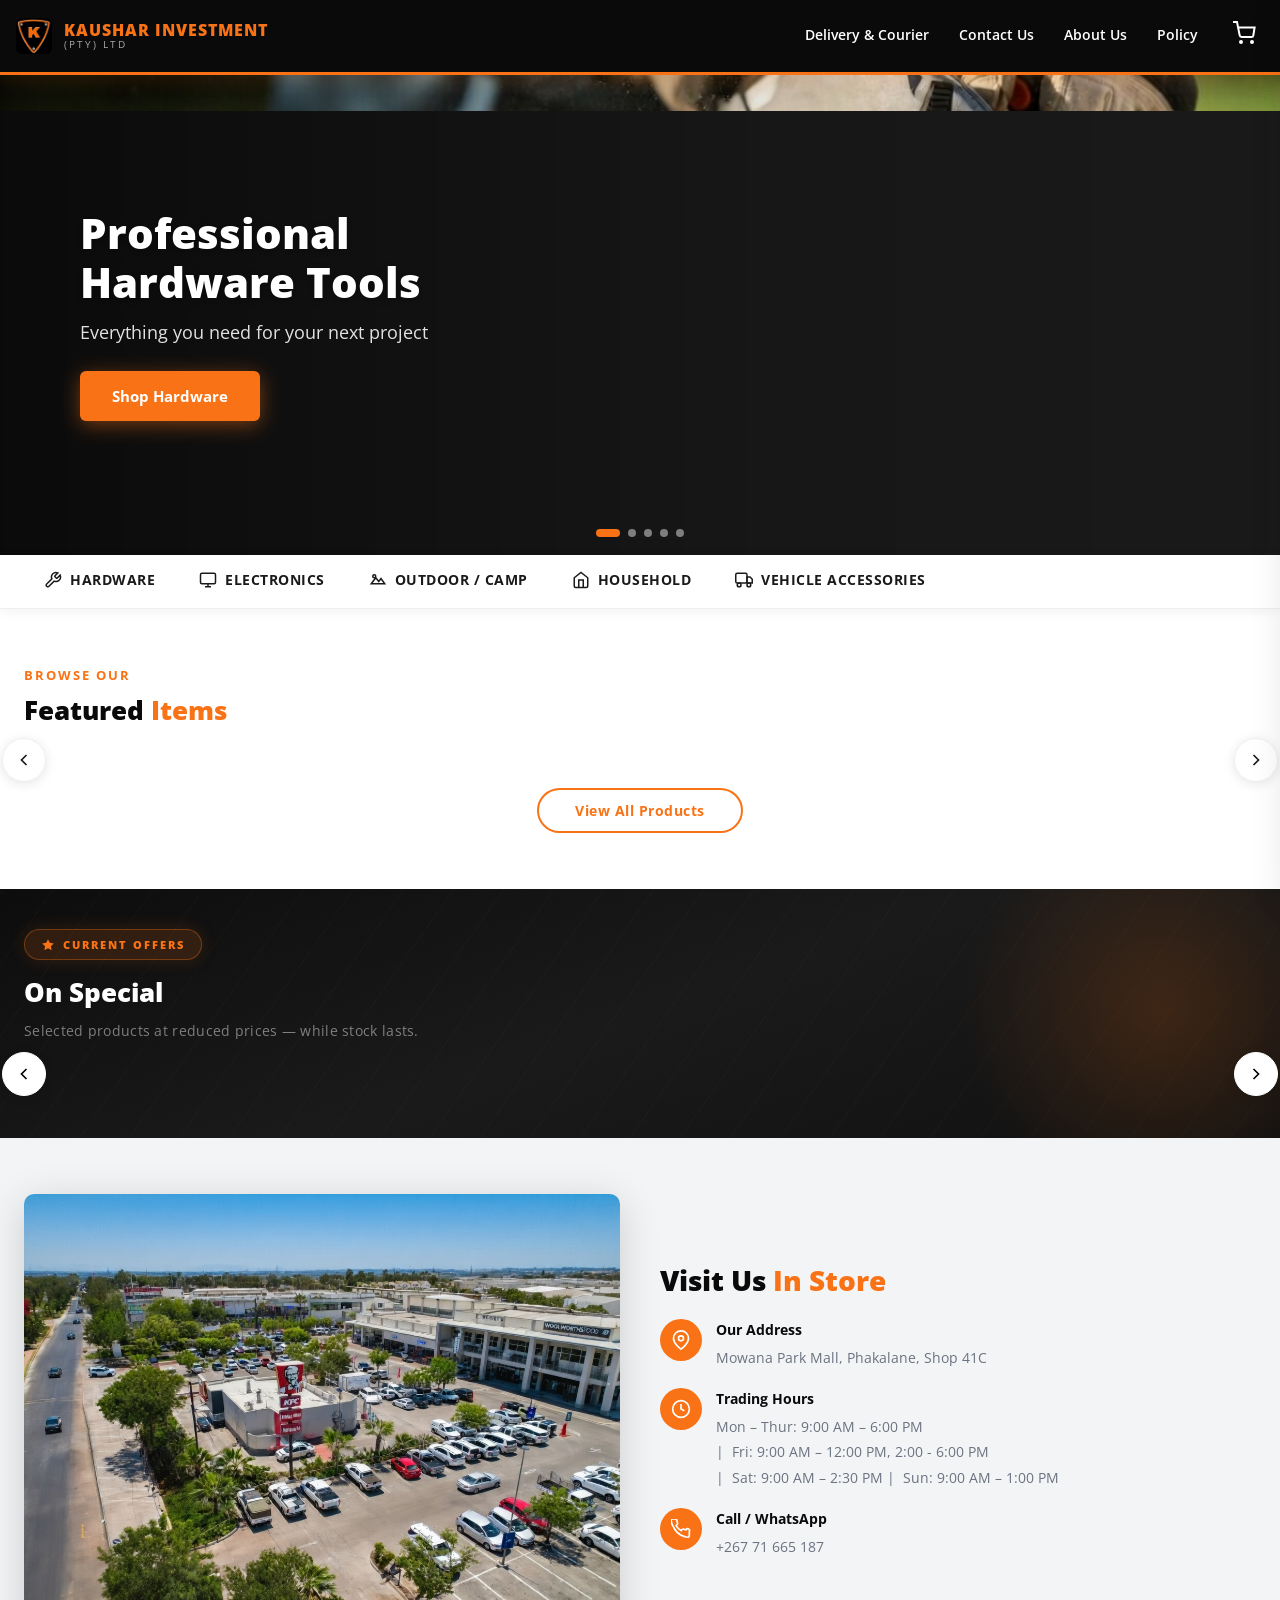
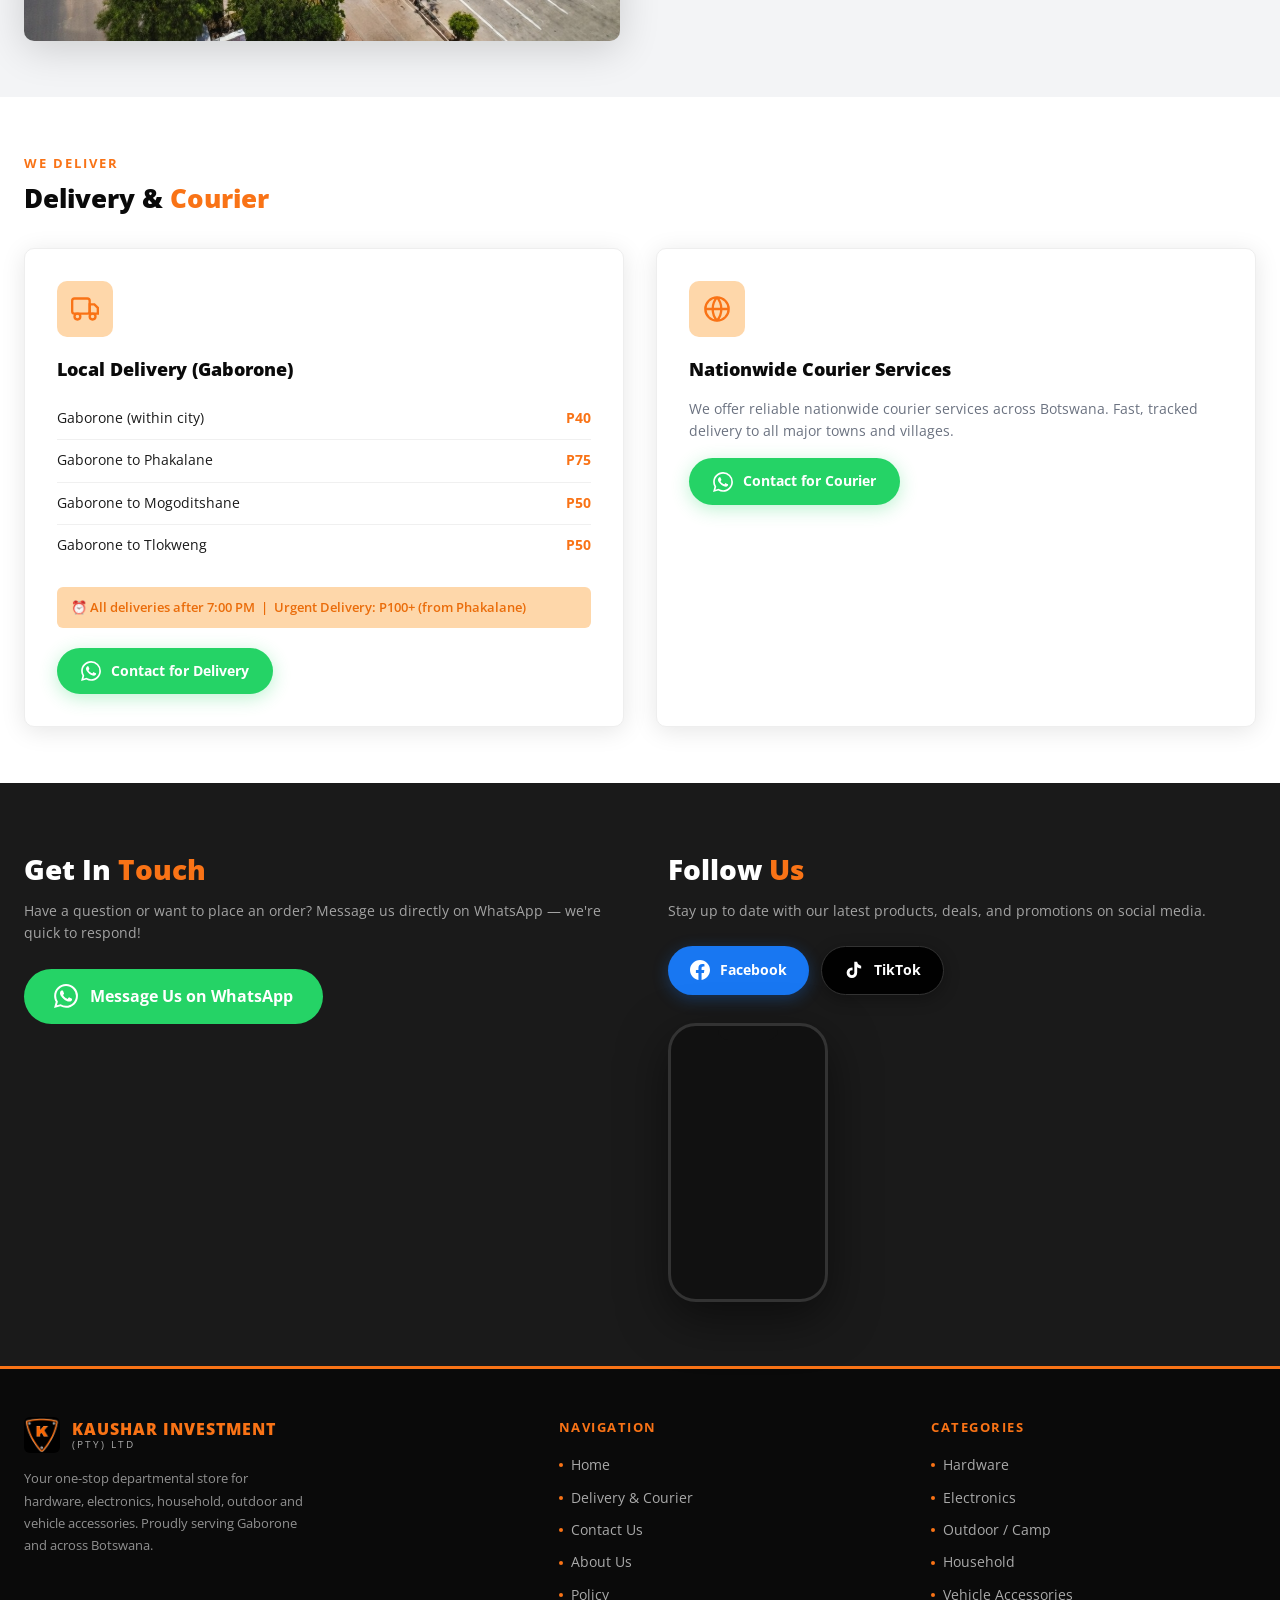
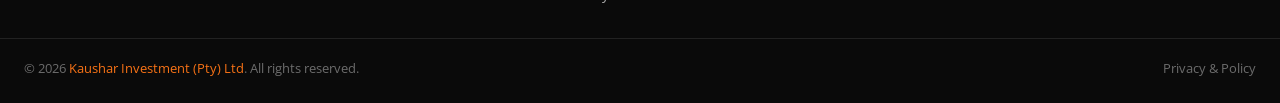
==== index.html @ e8cb30d3 "Update index.html" ====
<!DOCTYPE html>
<html lang="en">
<head>
  <meta charset="UTF-8">
  <meta name="viewport" content="width=1024">
  <title>Kaushar Investment — Hardware, Electronics & More | Gaborone</title>
  <meta name="description" content="Kaushar Investment — your one-stop departmental store in Gaborone for hardware, electronics, electricals, household items, outdoor and vehicle accessories.">
  <link rel="stylesheet" href="css/style.css">
  <!-- REPLACE href below with your actual favicon -->
  <!-- <link rel="icon" href="images/favicon.png"> -->
</head>
<body data-page="home">

<!-- ══════════════════════════════════════
     MOBILE NAV OVERLAY
══════════════════════════════════════ -->
<nav class="mobile-nav" id="mobileNav">
  <button class="mobile-nav-close" onclick="document.getElementById('mobileNav').classList.remove('open')">&#x2715;</button>
  <a href="index.html" class="active">Home</a>
  <a href="delivery.html">Delivery &amp; Courier</a>
  <a href="contact.html">Contact Us</a>
  <a href="about.html">About Us</a>
  <a href="policy.html">Policy</a>
</nav>

<!-- ══════════════════════════════════════
     HEADER
══════════════════════════════════════ -->
<header class="site-header">
  <div class="header-inner">
    <!-- LOGO — replace the img src with your own logo file path, e.g. images/logo.png -->
    <a href="index.html" class="logo-wrap">
      <img src="images/head_logo.jpeg" alt="Kaushar Investment" style="height:36px">
      <!-- ↑ TEMPORARY logo. Replace src with: images/logo.png (after adding your logo to the images folder) -->
      <div class="logo-text">
        <span>Kaushar Investment</span>
        <span>(Pty) Ltd</span>
      </div>
    </a>

    <nav class="header-nav">
      <a href="delivery.html">Delivery &amp; Courier</a>
      <a href="contact.html">Contact Us</a>
      <a href="about.html">About Us</a>
      <a href="policy.html">Policy</a>
    </nav>

    <button class="cart-btn" aria-label="Shopping cart" title="View cart">
      <svg viewBox="0 0 24 24" fill="none" stroke="currentColor" stroke-width="2" width="24" height="24">
        <circle cx="9" cy="21" r="1"/><circle cx="20" cy="21" r="1"/>
        <path d="M1 1h4l2.68 13.39a2 2 0 001.98 1.61h9.72a2 2 0 001.98-1.73l1.22-7.67H6"/>
      </svg>
      <span class="cart-badge" id="cartBadge">0</span>
    </button>

    <button class="hamburger" aria-label="Open menu">
      <span></span><span></span><span></span>
    </button>
  </div>
</header>

<!-- ══════════════════════════════════════
     HERO SLIDESHOW
══════════════════════════════════════ -->
<section class="hero-slider" aria-label="Promotional banners">
  <div class="hero-track">
    <!-- Slide 1 -->
    <div class="hero-slide">
      <!-- TEMP image — replace with images/banner1.jpg -->
      <img src="images/first_slide.jpeg" alt="Kaushar Investment" style="height:36px">
      <div class="hero-slide-overlay">
        <div class="hero-slide-text">
          <h2>Professional<br>Hardware Tools</h2>
          <p>Everything you need for your next project</p>
          <a href="hardware.html" class="btn-hero">Shop Hardware</a>
        </div>
      </div>
    </div>
    <!-- Slide 2 -->
    <div class="hero-slide">
      <!-- TEMP image — replace with images/banner2.jpg -->
      <img src="https://images.unsplash.com/photo-1623667827778-21161e290946?w=1400&q=80" alt="Electronics">
      <div class="hero-slide-overlay">
        <div class="hero-slide-text">
          <h2>Latest Electronics<br>At Great Prices</h2>
          <p>TVs, cameras, speakers and more</p>
          <a href="electronics.html" class="btn-hero">Shop Electronics</a>
        </div>
      </div>
    </div>
    <!-- Slide 3 -->
    <div class="hero-slide">
      <!-- TEMP image — replace with images/banner3.jpg -->
      <img src="https://images.unsplash.com/photo-1504280390367-361c6d9f38f4?w=1400&q=80" alt="Outdoor & Camping">
      <div class="hero-slide-overlay">
        <div class="hero-slide-text">
          <h2>Outdoor &amp;<br>Camping Gear</h2>
          <p>Adventure-ready equipment for every journey</p>
          <a href="outdoor.html" class="btn-hero">Shop Outdoor</a>
        </div>
      </div>
    </div>
    <!-- Slide 4 -->
    <div class="hero-slide">
      <!-- TEMP image — replace with images/banner4.jpg -->
      <img src="https://images.unsplash.com/photo-1637782855823-5423b6afb07b?w=1400&q=80" alt="Household">
      <div class="hero-slide-overlay">
        <div class="hero-slide-text">
          <h2>Household Essentials<br>for Every Home</h2>
          <p>Quality products for your daily living</p>
          <a href="household.html" class="btn-hero">Shop Household</a>
        </div>
      </div>
    </div>
    <!-- Slide 5 -->
    <div class="hero-slide">
      <!-- TEMP image — replace with images/banner5.jpg -->
      <img src="https://images.unsplash.com/photo-1492144534655-ae79c964c9d7?w=1400&q=80" alt="Vehicle Accessories">
      <div class="hero-slide-overlay">
        <div class="hero-slide-text">
          <h2>Vehicle<br>Accessories</h2>
          <p>Keep your ride equipped and ready</p>
          <a href="vehicle.html" class="btn-hero">Shop Vehicle</a>
        </div>
      </div>
    </div>
  </div>
  <!-- Dots -->
  <div class="hero-dots">
    <div class="hero-dot active"></div>
    <div class="hero-dot"></div>
    <div class="hero-dot"></div>
    <div class="hero-dot"></div>
    <div class="hero-dot"></div>
  </div>
</section>

<!-- ══════════════════════════════════════
     CATEGORY BAR
══════════════════════════════════════ -->
<nav class="category-bar" id="categoryBar" aria-label="Product categories">
  <div class="category-inner">
    <a href="hardware.html" class="cat-btn">
      <svg viewBox="0 0 24 24" fill="none" stroke="currentColor" stroke-width="2"><path d="M14.7 6.3a1 1 0 000 1.4l1.6 1.6a1 1 0 001.4 0l3.77-3.77a6 6 0 01-7.94 7.94l-6.91 6.91a2.12 2.12 0 01-3-3l6.91-6.91a6 6 0 017.94-7.94l-3.76 3.76z"/></svg>
      Hardware
    </a>
    <a href="electronics.html" class="cat-btn">
      <svg viewBox="0 0 24 24" fill="none" stroke="currentColor" stroke-width="2"><rect x="2" y="3" width="20" height="14" rx="2"/><path d="M8 21h8M12 17v4"/></svg>
      Electronics
    </a>
    <a href="outdoor.html" class="cat-btn">
      <svg viewBox="0 0 24 24" fill="none" stroke="currentColor" stroke-width="2"><path d="M3 17l6-8 4 5 3-4 5 7H3z"/><circle cx="7" cy="7" r="2"/></svg>
      Outdoor / Camp
    </a>
    <a href="household.html" class="cat-btn">
      <svg viewBox="0 0 24 24" fill="none" stroke="currentColor" stroke-width="2"><path d="M3 9l9-7 9 7v11a2 2 0 01-2 2H5a2 2 0 01-2-2z"/><polyline points="9 22 9 12 15 12 15 22"/></svg>
      Household
    </a>
    <a href="vehicle.html" class="cat-btn">
      <svg viewBox="0 0 24 24" fill="none" stroke="currentColor" stroke-width="2"><rect x="1" y="3" width="15" height="13" rx="2"/><path d="M16 8h4l3 3v5h-7V8z"/><circle cx="5.5" cy="18.5" r="2.5"/><circle cx="18.5" cy="18.5" r="2.5"/></svg>
      Vehicle Accessories
    </a>
  </div>
</nav>

<!-- ══════════════════════════════════════
     FEATURED PRODUCTS SLIDESHOW
══════════════════════════════════════ -->
<section class="section">
  <div class="section-inner">
    <div class="section-title">Browse Our</div>
    <div class="section-heading">Featured <span>Items</span></div>

    <div class="product-slider-wrap" id="featuredSlider">
      <button class="slider-arrow left" aria-label="Previous">
        <svg viewBox="0 0 24 24" fill="none" stroke="currentColor" stroke-width="2"><polyline points="15 18 9 12 15 6"/></svg>
      </button>
      <div class="product-slider-viewport">
        <div class="product-slider-track"></div>
      </div>
      <button class="slider-arrow right" aria-label="Next">
        <svg viewBox="0 0 24 24" fill="none" stroke="currentColor" stroke-width="2"><polyline points="9 18 15 12 9 6"/></svg>
      </button>
    </div>

    <button class="btn-view-all" onclick="viewAllProducts()">View All Products</button>
  </div>
</section>

<!-- ---------------------------------
     SPECIALS BANNER (toggled from manage)
     Sits directly above the specials section, flush against it
--------------------------------- -->
<div id="specialBannerWrap" style="display:none;overflow:hidden;max-height:140px;margin-bottom:0;line-height:0;">
  <img src="" alt="Special Banner" style="width:100%;height:140px;object-fit:cover;display:block;">
</div>

<!-- ---------------------------------
     ON SPECIAL SECTION
--------------------------------- -->
<section class="special-section">
  <div class="section-inner">
    <div class="special-tag">
      <svg viewBox="0 0 24 24" fill="currentColor"><path d="M12 2l3.09 6.26L22 9.27l-5 4.87 1.18 6.88L12 17.77l-6.18 3.25L7 14.14 2 9.27l6.91-1.01L12 2z"/></svg>
      Current Offers
    </div>
    <div class="section-heading"><span id="specialSectionTitle">On Special</span></div>
    <p class="special-subtitle" id="specialSectionSub">Selected products at reduced prices — while stock lasts.</p>

    <div class="product-slider-wrap" id="specialSlider">
      <button class="slider-arrow left" aria-label="Previous" style="color:#000;background:#fff;border-color:#fff;">
        <svg viewBox="0 0 24 24" fill="none" stroke="currentColor" stroke-width="2"><polyline points="15 18 9 12 15 6"/></svg>
      </button>
      <div class="product-slider-viewport">
        <div class="product-slider-track"></div>
      </div>
      <button class="slider-arrow right" aria-label="Next" style="color:#000;background:#fff;border-color:#fff;">
        <svg viewBox="0 0 24 24" fill="none" stroke="currentColor" stroke-width="2"><polyline points="9 18 15 12 9 6"/></svg>
      </button>
    </div>
  </div>
</section>

<!-- ══════════════════════════════════════
     LOCATION SECTION
══════════════════════════════════════ -->
<section class="location-section">
  <div class="section-inner">
    <div class="location-grid">
      <div class="location-img">
        <!-- TEMP image — replace with images/mall.jpg (photo of the mall) -->
        <img src="images/mowana_img.jpeg" alt="Our Store Location">
      </div>
      <div class="location-info">
        <h2>Visit Us <span>In Store</span></h2>
        <div class="location-detail">
          <div class="location-detail-icon">
            <svg viewBox="0 0 24 24" fill="none" stroke="currentColor" stroke-width="2"><path d="M21 10c0 7-9 13-9 13s-9-6-9-13a9 9 0 0118 0z"/><circle cx="12" cy="10" r="3"/></svg>
          </div>
          <div class="location-detail-text">
            <strong>Our Address</strong>
            <!-- TODO: Replace with your actual mall name, shop number, and address -->
            <span>Mowana Park Mall, Phakalane, Shop 41C</span>
          </div>
        </div>
        <div class="location-detail">
          <div class="location-detail-icon">
            <svg viewBox="0 0 24 24" fill="none" stroke="currentColor" stroke-width="2"><circle cx="12" cy="12" r="10"/><polyline points="12 6 12 12 16 14"/></svg>
          </div>
          <div class="location-detail-text">
            <strong>Trading Hours</strong>
            <!-- TODO: Replace with your actual trading hours -->
            <span>Mon – Thur: 9:00 AM – 6:00 PM &nbsp; <br>|&nbsp; Fri: 9:00 AM – 12:00 PM, 2:00 - 6:00 PM 
<br>|&nbsp; Sat: 9:00 AM – 2:30 PM |&nbsp; Sun: 9:00 AM – 1:00 PM</span>

          </div>
        </div>
        <div class="location-detail">
          <div class="location-detail-icon">
            <svg viewBox="0 0 24 24" fill="none" stroke="currentColor" stroke-width="2"><path d="M22 16.92v3a2 2 0 01-2.18 2 19.79 19.79 0 01-8.63-3.07A19.5 19.5 0 013.07 9.81 19.79 19.79 0 01.08 1.18 2 2 0 012 0h3a2 2 0 012 1.72 12.84 12.84 0 00.7 2.81 2 2 0 01-.45 2.11L6.09 7.91a16 16 0 006 6l1.27-1.27a2 2 0 012.11-.45 12.84 12.84 0 002.81.7A2 2 0 0122 14.92v2z"/></svg>
          </div>
          <div class="location-detail-text">
            <strong>Call / WhatsApp</strong>
            <!-- TODO: Replace with your actual number -->
            <span>+267 71 665 187</span>
          </div>
        </div>
      </div>
    </div>
  </div>
</section>

<!-- ══════════════════════════════════════
     DELIVERY SECTION (preview on homepage)
══════════════════════════════════════ -->
<section class="delivery-section">
  <div class="section-inner">
    <div class="section-title">We Deliver</div>
    <div class="section-heading">Delivery &amp; <span>Courier</span></div>
    <div class="delivery-grid">
      <!-- Local Delivery -->
      <div class="delivery-card">
        <div class="delivery-card-icon">
          <svg viewBox="0 0 24 24" fill="none" stroke="currentColor" stroke-width="2"><rect x="1" y="3" width="15" height="13" rx="2"/><path d="M16 8h4l3 3v5h-7V8z"/><circle cx="5.5" cy="18.5" r="2.5"/><circle cx="18.5" cy="18.5" r="2.5"/></svg>
        </div>
        <h3>Local Delivery (Gaborone)</h3>
        <ul class="delivery-list">
          <li><span>Gaborone (within city)</span><span class="price-tag">P40</span></li>
          <li><span>Gaborone to Phakalane</span><span class="price-tag">P75</span></li>
          <li><span>Gaborone to Mogoditshane</span><span class="price-tag">P50</span></li>
          <li><span>Gaborone to Tlokweng</span><span class="price-tag">P50</span></li>
        </ul>
        <div class="delivery-note">
          ⏰ All deliveries after 7:00 PM &nbsp;|&nbsp; Urgent Delivery: P100+ (from Phakalane)
        </div>
        <!-- TODO: Replace 26771234567 with your WhatsApp number (no + sign, include country code) -->
        <a href="https://wa.me/26771665187?text=Good%20day%2C%20I%20would%20like%20to%20arrange%20a%20local%20delivery." target="_blank" class="btn-whatsapp">
          <svg viewBox="0 0 24 24" fill="currentColor"><path d="M17.472 14.382c-.297-.149-1.758-.867-2.03-.967-.273-.099-.471-.148-.67.15-.197.297-.767.966-.94 1.164-.173.199-.347.223-.644.075-.297-.15-1.255-.463-2.39-1.475-.883-.788-1.48-1.761-1.653-2.059-.173-.297-.018-.458.13-.606.134-.133.298-.347.446-.52.149-.174.198-.298.298-.497.099-.198.05-.371-.025-.52-.075-.149-.669-1.612-.916-2.207-.242-.579-.487-.5-.669-.51-.173-.008-.371-.01-.57-.01-.198 0-.52.074-.792.372-.272.297-1.04 1.016-1.04 2.479 0 1.462 1.065 2.875 1.213 3.074.149.198 2.096 3.2 5.077 4.487.709.306 1.262.489 1.694.625.712.227 1.36.195 1.871.118.571-.085 1.758-.719 2.006-1.413.248-.694.248-1.289.173-1.413-.074-.124-.272-.198-.57-.347m-5.421 7.403h-.004a9.87 9.87 0 01-5.031-1.378l-.361-.214-3.741.982.998-3.648-.235-.374a9.86 9.86 0 01-1.51-5.26c.001-5.45 4.436-9.884 9.888-9.884 2.64 0 5.122 1.03 6.988 2.898a9.825 9.825 0 012.893 6.994c-.003 5.45-4.437 9.884-9.885 9.884m8.413-18.297A11.815 11.815 0 0012.05 0C5.495 0 .16 5.335.157 11.892c0 2.096.547 4.142 1.588 5.945L.057 24l6.305-1.654a11.882 11.882 0 005.683 1.448h.005c6.554 0 11.89-5.335 11.893-11.893a11.821 11.821 0 00-3.48-8.413z"/></svg>
          Contact for Delivery
        </a>
      </div>

      <!-- Nationwide Courier -->
      <div class="delivery-card">
        <div class="delivery-card-icon">
          <svg viewBox="0 0 24 24" fill="none" stroke="currentColor" stroke-width="2"><circle cx="12" cy="12" r="10"/><path d="M2 12h20M12 2a15.3 15.3 0 010 20M12 2a15.3 15.3 0 000 20"/></svg>
        </div>
        <h3>Nationwide Courier Services</h3>
        <p>We offer reliable nationwide courier services across Botswana. Fast, tracked delivery to all major towns and villages.</p>
        <a href="https://wa.me/26771665187?text=Good%20day%2C%20I%20would%20like%20to%20inquire%20about%20nationwide%20courier%20delivery." target="_blank" class="btn-whatsapp">
          <svg viewBox="0 0 24 24" fill="currentColor"><path d="M17.472 14.382c-.297-.149-1.758-.867-2.03-.967-.273-.099-.471-.148-.67.15-.197.297-.767.966-.94 1.164-.173.199-.347.223-.644.075-.297-.15-1.255-.463-2.39-1.475-.883-.788-1.48-1.761-1.653-2.059-.173-.297-.018-.458.13-.606.134-.133.298-.347.446-.52.149-.174.198-.298.298-.497.099-.198.05-.371-.025-.52-.075-.149-.669-1.612-.916-2.207-.242-.579-.487-.5-.669-.51-.173-.008-.371-.01-.57-.01-.198 0-.52.074-.792.372-.272.297-1.04 1.016-1.04 2.479 0 1.462 1.065 2.875 1.213 3.074.149.198 2.096 3.2 5.077 4.487.709.306 1.262.489 1.694.625.712.227 1.36.195 1.871.118.571-.085 1.758-.719 2.006-1.413.248-.694.248-1.289.173-1.413-.074-.124-.272-.198-.57-.347m-5.421 7.403h-.004a9.87 9.87 0 01-5.031-1.378l-.361-.214-3.741.982.998-3.648-.235-.374a9.86 9.86 0 01-1.51-5.26c.001-5.45 4.436-9.884 9.888-9.884 2.64 0 5.122 1.03 6.988 2.898a9.825 9.825 0 012.893 6.994c-.003 5.45-4.437 9.884-9.885 9.884m8.413-18.297A11.815 11.815 0 0012.05 0C5.495 0 .16 5.335.157 11.892c0 2.096.547 4.142 1.588 5.945L.057 24l6.305-1.654a11.882 11.882 0 005.683 1.448h.005c6.554 0 11.89-5.335 11.893-11.893a11.821 11.821 0 00-3.48-8.413z"/></svg>
          Contact for Courier
        </a>
      </div>
    </div>
  </div>
</section>

<!-- ══════════════════════════════════════
     CONTACT & FOLLOW SECTION
══════════════════════════════════════ -->
<section class="contact-section">
  <div class="section-inner">
    <div class="contact-grid">
      <!-- Contact -->
      <div class="contact-part">
        <h2>Get In <span>Touch</span></h2>
        <p>Have a question or want to place an order? Message us directly on WhatsApp — we're quick to respond!</p>
        <a href="https://wa.me/26771665187?text=Good%20day%2C%20I%20would%20like%20to%20inquire%20about%20your%20products." target="_blank" class="btn-whatsapp-glow">
          <svg viewBox="0 0 24 24" fill="currentColor"><path d="M17.472 14.382c-.297-.149-1.758-.867-2.03-.967-.273-.099-.471-.148-.67.15-.197.297-.767.966-.94 1.164-.173.199-.347.223-.644.075-.297-.15-1.255-.463-2.39-1.475-.883-.788-1.48-1.761-1.653-2.059-.173-.297-.018-.458.13-.606.134-.133.298-.347.446-.52.149-.174.198-.298.298-.497.099-.198.05-.371-.025-.52-.075-.149-.669-1.612-.916-2.207-.242-.579-.487-.5-.669-.51-.173-.008-.371-.01-.57-.01-.198 0-.52.074-.792.372-.272.297-1.04 1.016-1.04 2.479 0 1.462 1.065 2.875 1.213 3.074.149.198 2.096 3.2 5.077 4.487.709.306 1.262.489 1.694.625.712.227 1.36.195 1.871.118.571-.085 1.758-.719 2.006-1.413.248-.694.248-1.289.173-1.413-.074-.124-.272-.198-.57-.347m-5.421 7.403h-.004a9.87 9.87 0 01-5.031-1.378l-.361-.214-3.741.982.998-3.648-.235-.374a9.86 9.86 0 01-1.51-5.26c.001-5.45 4.436-9.884 9.888-9.884 2.64 0 5.122 1.03 6.988 2.898a9.825 9.825 0 012.893 6.994c-.003 5.45-4.437 9.884-9.885 9.884m8.413-18.297A11.815 11.815 0 0012.05 0C5.495 0 .16 5.335.157 11.892c0 2.096.547 4.142 1.588 5.945L.057 24l6.305-1.654a11.882 11.882 0 005.683 1.448h.005c6.554 0 11.89-5.335 11.893-11.893a11.821 11.821 0 00-3.48-8.413z"/></svg>
          Message Us on WhatsApp
        </a>
      </div>

      <!-- Follow -->
      <div class="contact-part">
        <h2>Follow <span>Us</span></h2>
        <p>Stay up to date with our latest products, deals, and promotions on social media.</p>
        <div class="social-buttons">
          <!-- TODO: Replace # with your actual Facebook and TikTok page URLs -->
          <a href="https://www.facebook.com/share/1DK8aEbLzz/" target="_blank" class="btn-social btn-facebook">
            <svg viewBox="0 0 24 24" fill="currentColor"><path d="M24 12.073c0-6.627-5.373-12-12-12s-12 5.373-12 12c0 5.99 4.388 10.954 10.125 11.854v-8.385H7.078v-3.47h3.047V9.43c0-3.007 1.792-4.669 4.533-4.669 1.312 0 2.686.235 2.686.235v2.953H15.83c-1.491 0-1.956.925-1.956 1.874v2.25h3.328l-.532 3.47h-2.796v8.385C19.612 23.027 24 18.062 24 12.073z"/></svg>
            Facebook
          </a>
          <a href="https://www.tiktok.com/@kinvst" target="_blank" class="btn-social btn-tiktok">
            <svg viewBox="0 0 24 24" fill="currentColor"><path d="M19.59 6.69a4.83 4.83 0 01-3.77-4.25V2h-3.45v13.67a2.89 2.89 0 01-2.88 2.5 2.89 2.89 0 01-2.89-2.89 2.89 2.89 0 012.89-2.89c.28 0 .54.04.79.1V9.01a6.32 6.32 0 00-.79-.05 6.34 6.34 0 00-6.34 6.34 6.34 6.34 0 006.34 6.34 6.34 6.34 0 006.33-6.34V8.82a8.18 8.18 0 004.78 1.52V6.9a4.85 4.85 0 01-1.01-.21z"/></svg>
            TikTok
          </a>
        </div>

        <!-- TikTok mobile video mockup -->
        <div class="tiktok-mockup">
          <div class="phone-frame">
            <div class="phone-notch"></div>
            <!-- TODO: Replace this src with your actual TikTok video (export as mp4 and put in images/ folder) -->
            <!-- Or use an embedded TikTok iframe inside .phone-frame -->
            <video class="phone-video" autoplay muted loop playsinline
              src="images/tiktok_vid.mp4">
            </video>
          </div>
        </div>
      </div>
    </div>
  </div>
</section>

<!-- ══════════════════════════════════════
     FOOTER
══════════════════════════════════════ -->
<footer class="site-footer">
  <div class="footer-inner">
    <div class="footer-brand">
      <a href="index.html" class="logo-wrap">
        <!-- REPLACE src with images/logo.png -->
        <img src="images/head_logo.jpeg" alt="Kaushar Investment" style="height:36px">
        <div class="logo-text">
          <span>Kaushar Investment</span>
          <span>(Pty) Ltd</span>
        </div>
      </a>
      <p>Your one-stop departmental store for hardware, electronics, household, outdoor and vehicle accessories. Proudly serving Gaborone and across Botswana.</p>
    </div>
    <div class="footer-col">
      <h4>Navigation</h4>
      <ul>
        <li><a href="index.html">Home</a></li>
        <li><a href="delivery.html">Delivery &amp; Courier</a></li>
        <li><a href="contact.html">Contact Us</a></li>
        <li><a href="about.html">About Us</a></li>
        <li><a href="policy.html">Policy</a></li>
      </ul>
    </div>
    <div class="footer-col">
      <h4>Categories</h4>
      <ul>
        <li><a href="hardware.html">Hardware</a></li>
        <li><a href="electronics.html">Electronics</a></li>
        <li><a href="outdoor.html">Outdoor / Camp</a></li>
        <li><a href="household.html">Household</a></li>
        <li><a href="vehicle.html">Vehicle Accessories</a></li>
      </ul>
    </div>
  </div>
  <div class="footer-bottom">
    <p>&copy; 2026 <span>Kaushar Investment (Pty) Ltd</span>. All rights reserved.</p>
    <p><a href="policy.html" style="color:rgba(255,255,255,0.4)">Privacy &amp; Policy</a></p>
  </div>
</footer>

<!-- ══════════════════════════════════════
     CART SIDEBAR
══════════════════════════════════════ -->
<div class="cart-overlay" id="cartOverlay"></div>
<div class="cart-sidebar" id="cartSidebar">
  <div class="cart-sidebar-header">
    <h3>🛒 Your Cart</h3>
    <button class="cart-close-btn" id="cartCloseBtn">&#x2715;</button>
  </div>
  <div class="cart-items" id="cartItems"></div>
  <div class="cart-sidebar-footer">
    <button class="btn-inquire-all" id="inquireAllBtn">
      <svg viewBox="0 0 24 24" fill="currentColor" style="width:20px;height:20px;flex-shrink:0"><path d="M17.472 14.382c-.297-.149-1.758-.867-2.03-.967-.273-.099-.471-.148-.67.15-.197.297-.767.966-.94 1.164-.173.199-.347.223-.644.075-.297-.15-1.255-.463-2.39-1.475-.883-.788-1.48-1.761-1.653-2.059-.173-.297-.018-.458.13-.606.134-.133.298-.347.446-.52.149-.174.198-.298.298-.497.099-.198.05-.371-.025-.52-.075-.149-.669-1.612-.916-2.207-.242-.579-.487-.5-.669-.51-.173-.008-.371-.01-.57-.01-.198 0-.52.074-.792.372-.272.297-1.04 1.016-1.04 2.479 0 1.462 1.065 2.875 1.213 3.074.149.198 2.096 3.2 5.077 4.487.709.306 1.262.489 1.694.625.712.227 1.36.195 1.871.118.571-.085 1.758-.719 2.006-1.413.248-.694.248-1.289.173-1.413-.074-.124-.272-.198-.57-.347m-5.421 7.403h-.004a9.87 9.87 0 01-5.031-1.378l-.361-.214-3.741.982.998-3.648-.235-.374a9.86 9.86 0 01-1.51-5.26c.001-5.45 4.436-9.884 9.888-9.884 2.64 0 5.122 1.03 6.988 2.898a9.825 9.825 0 012.893 6.994c-.003 5.45-4.437 9.884-9.885 9.884m8.413-18.297A11.815 11.815 0 0012.05 0C5.495 0 .16 5.335.157 11.892c0 2.096.547 4.142 1.588 5.945L.057 24l6.305-1.654a11.882 11.882 0 005.683 1.448h.005c6.554 0 11.89-5.335 11.893-11.893a11.821 11.821 0 00-3.48-8.413z"/></svg>
      Inquire All
    </button>
  </div>
</div>

<!-- ══════════════════════════════════════
     PRODUCT MODAL
══════════════════════════════════════ -->
<div class="modal-overlay" id="productModal"></div>

<!-- TOAST -->
<div class="toast" id="toast"></div>

<script src="https://cdn.jsdelivr.net/npm/@supabase/supabase-js@2/dist/umd/supabase.min.js"></script>
<script src="js/products.js"></script>
<script src="js/main.js"></script>
</body>
</html>
---- css/style.css ----
/* ============================================================
   KAUSHAR INVESTMENT — Global Stylesheet
   Font: Open Sans (Google Fonts)
   Theme: Orange (#F97316), White, Black
   ============================================================ */

@import url('https://fonts.googleapis.com/css2?family=Open+Sans:wght@300;400;600;700;800&display=swap');

/* ── CSS Variables ── */
:root {
  --orange: #F97316;
  --orange-dark: #EA6C0A;
  --orange-light: #FED7AA;
  --black: #0A0A0A;
  --dark: #1A1A1A;
  --dark2: #2A2A2A;
  --gray: #6B7280;
  --gray-light: #F3F4F6;
  --white: #FFFFFF;
  --whatsapp: #25D366;
  --whatsapp-dark: #128C7E;
  --facebook: #1877F2;
  --tiktok: #010101;
  --red-special: #DC2626;
  --red-light: #FEF2F2;
  --yellow-special: #FCD34D;
  --font: 'Open Sans', sans-serif;
  --shadow: 0 4px 24px rgba(0,0,0,0.10);
  --shadow-lg: 0 8px 40px rgba(0,0,0,0.16);
  --radius: 10px;
  --radius-sm: 6px;
  --transition: all 0.28s cubic-bezier(.4,0,.2,1);
}

/* ── Reset ── */
*, *::before, *::after { box-sizing: border-box; margin: 0; padding: 0; }
html { scroll-behavior: smooth; }
body {
  font-family: var(--font);
  background: var(--white);
  color: var(--black);
  line-height: 1.6;
  overflow-x: hidden;
}
img { display: block; max-width: 100%; }
a { text-decoration: none; color: inherit; }
button { font-family: var(--font); cursor: pointer; border: none; outline: none; }
ul { list-style: none; }

/* ── Scrollbar ── */
::-webkit-scrollbar { width: 7px; }
::-webkit-scrollbar-track { background: var(--gray-light); }
::-webkit-scrollbar-thumb { background: var(--orange); border-radius: 4px; }

/* ============================================================
   HEADER
   ============================================================ */
.site-header {
  position: sticky;
  top: 0;
  z-index: 1000;
  background: var(--black);
  border-bottom: 3px solid var(--orange);
  box-shadow: 0 2px 20px rgba(249,115,22,0.18);
}
.header-inner {
  width: 100%;
  padding: 0 16px;
  display: flex;
  align-items: center;
  justify-content: space-between;
  height: 72px;
  gap: 0;
}
.header-actions {
  display: flex;
  align-items: center;
  gap: 2px;
}
.logo-wrap {
  display: flex;
  align-items: center;
  gap: 12px;
  flex-shrink: 0;
}
/* REPLACE logo src in HTML with your own logo */
.logo-wrap img {
  height: 48px;
  width: auto;
  border-radius: 6px;
  object-fit: contain;
}
.logo-text {
  display: flex;
  flex-direction: column;
  line-height: 1.1;
}
.logo-text span:first-child {
  font-size: 16px;
  font-weight: 800;
  color: var(--orange);
  letter-spacing: 1px;
  text-transform: uppercase;
}
.logo-text span:last-child {
  font-size: 10px;
  color: #aaa;
  letter-spacing: 2px;
  text-transform: uppercase;
}

.desktop-nav {
  display: flex;
  align-items: center;
  gap: 2px;
  margin-left: auto;
  margin-right: 12px;
}
.desktop-nav a {
  color: var(--white);
  font-size: 13.5px;
  font-weight: 600;
  padding: 8px 14px;
  border-radius: var(--radius-sm);
  transition: var(--transition);
  white-space: nowrap;
}
.desktop-nav a:hover { background: var(--orange); color: var(--white); }
.desktop-nav a.active { color: var(--orange); }
@media (max-width: 900px) { .desktop-nav { display: none; } }

/* Nav */
.header-nav {
  display: flex;
  align-items: center;
  gap: 2px;
  margin-left: auto;
  margin-right: 12px;
}
.header-nav a {
  color: var(--white);
  font-size: 13.5px;
  font-weight: 600;
  padding: 8px 14px;
  border-radius: var(--radius-sm);
  transition: var(--transition);
  white-space: nowrap;
}
.header-nav a:hover {
  background: var(--orange);
  color: var(--white);
}
.header-nav a.active {
  color: var(--orange);
}

/* Cart icon in header */
.cart-btn {
  position: relative;
  background: none;
  color: var(--white);
  font-size: 22px;
  padding: 8px;
  border-radius: 50%;
  transition: var(--transition);
  margin-left: 0;
}
.cart-btn:hover { background: var(--orange); color: var(--white); }
.cart-badge {
  position: absolute;
  top: 2px;
  right: 2px;
  background: var(--orange);
  color: var(--white);
  font-size: 10px;
  font-weight: 700;
  width: 17px;
  height: 17px;
  border-radius: 50%;
  display: flex;
  align-items: center;
  justify-content: center;
  display: none;
}
.cart-badge.visible { display: flex; }

/* Hamburger (mobile) */
.hamburger {
  display: none;
  flex-direction: column;
  gap: 5px;
  background: none;
  padding: 6px;
}
.hamburger span {
  display: block;
  width: 24px;
  height: 2.5px;
  background: var(--white);
  border-radius: 2px;
  transition: var(--transition);
}

/* Mobile nav overlay */
.mobile-nav {
  display: none;
  position: fixed;
  top: 0; left: 0; right: 0; bottom: 0;
  background: rgba(0,0,0,0.96);
  z-index: 2000;
  flex-direction: column;
  align-items: center;
  justify-content: center;
  gap: 8px;
}
.mobile-nav.open { display: flex; }
.mobile-nav a {
  color: var(--white);
  font-size: 20px;
  font-weight: 700;
  padding: 14px 40px;
  border-radius: var(--radius);
  transition: var(--transition);
  width: 280px;
  text-align: center;
}
.mobile-nav a:hover, .mobile-nav a.active { background: var(--orange); color: var(--white); }
.mobile-nav-close {
  position: absolute;
  top: 20px; right: 24px;
  background: none;
  color: var(--white);
  font-size: 32px;
  line-height: 1;
}

/* ============================================================
   HERO SLIDESHOW
   ============================================================ */
.hero-slider {
  position: relative;
  width: 100%;
  height: 480px;
  overflow: hidden;
  background: var(--dark);
}
.hero-track {
  display: flex;
  height: 100%;
  transition: transform 0.7s cubic-bezier(.4,0,.2,1);
  will-change: transform;
}
.hero-slide {
  min-width: 100%;
  height: 100%;
  position: relative;
  flex-shrink: 0;
}
.hero-slide img {
  width: 100%;
  height: 100%;
  object-fit: cover;
}
.hero-slide-overlay {
  position: absolute;
  inset: 0;
  background: linear-gradient(90deg, rgba(0,0,0,0.58) 0%, rgba(0,0,0,0.1) 60%, transparent 100%);
  display: flex;
  align-items: center;
  padding: 0 80px;
}
.hero-slide-text h2 {
  font-size: 42px;
  font-weight: 800;
  color: var(--white);
  line-height: 1.15;
  margin-bottom: 12px;
  text-shadow: 0 2px 10px rgba(0,0,0,0.4);
}
.hero-slide-text p {
  font-size: 18px;
  color: rgba(255,255,255,0.88);
  margin-bottom: 24px;
}
.hero-slide-text .btn-hero {
  background: var(--orange);
  color: var(--white);
  padding: 13px 32px;
  border-radius: var(--radius-sm);
  font-weight: 700;
  font-size: 15px;
  display: inline-block;
  box-shadow: 0 4px 20px rgba(249,115,22,0.45);
  transition: var(--transition);
}
.hero-slide-text .btn-hero:hover {
  background: var(--orange-dark);
  transform: translateY(-2px);
  box-shadow: 0 6px 28px rgba(249,115,22,0.55);
}

/* Slider dots */
.hero-dots {
  position: absolute;
  bottom: 18px;
  left: 50%;
  transform: translateX(-50%);
  display: flex;
  gap: 8px;
  z-index: 10;
}
.hero-dot {
  width: 8px; height: 8px;
  border-radius: 50%;
  background: rgba(255,255,255,0.45);
  transition: var(--transition);
  cursor: pointer;
}
.hero-dot.active {
  background: var(--orange);
  width: 24px;
  border-radius: 4px;
}

/* ============================================================
   CATEGORY BAR
   ============================================================ */
.category-bar {
  background: var(--white);
  border-bottom: 1px solid #eee;
  position: sticky;
  top: 72px;
  z-index: 900;
  box-shadow: 0 2px 12px rgba(0,0,0,0.06);
}
.category-inner {
  max-width: 1400px;
  margin: 0 auto;
  padding: 0 24px;
  display: flex;
  align-items: center;
  gap: 4px;
  overflow-x: auto;
  scrollbar-width: none;
}
.category-inner::-webkit-scrollbar { display: none; }
.cat-btn {
  display: flex;
  align-items: center;
  gap: 8px;
  padding: 14px 20px;
  font-size: 14px;
  font-weight: 700;
  color: var(--dark);
  background: none;
  border-bottom: 3px solid transparent;
  white-space: nowrap;
  transition: var(--transition);
  text-transform: uppercase;
  letter-spacing: 0.5px;
}
.cat-btn svg { width: 18px; height: 18px; }
.cat-btn:hover { color: var(--orange); border-bottom-color: var(--orange); }
.cat-btn.active { color: var(--orange); border-bottom-color: var(--orange); }

/* ============================================================
   SECTION WRAPPER
   ============================================================ */
.section { padding: 56px 0; }
.section-inner { max-width: 1400px; margin: 0 auto; padding: 0 24px; }
.section-title {
  font-size: 13px;
  font-weight: 700;
  color: var(--orange);
  text-transform: uppercase;
  letter-spacing: 2px;
  margin-bottom: 4px;
}
.section-heading {
  font-size: 26px;
  font-weight: 800;
  color: var(--black);
  margin-bottom: 28px;
}
.section-heading span { color: var(--orange); }

/* ============================================================
   PRODUCT SLIDESHOW (Home)
   ============================================================ */
.product-slider-wrap {
  position: relative;
}
.product-slider-viewport {
  overflow: hidden;
}
.product-slider-track {
  display: flex;
  gap: 16px;
  transition: transform 0.45s cubic-bezier(.4,0,.2,1);
  will-change: transform;
}

/* Arrow buttons */
.slider-arrow {
  position: absolute;
  top: 50%;
  transform: translateY(-50%);
  z-index: 10;
  background: rgba(255,255,255,0.92);
  border: 1px solid #eee;
  width: 44px; height: 44px;
  border-radius: 50%;
  display: flex;
  align-items: center;
  justify-content: center;
  box-shadow: 0 2px 12px rgba(0,0,0,0.10);
  transition: var(--transition);
  color: var(--dark);
}
.slider-arrow:hover {
  background: var(--orange);
  color: var(--white);
  border-color: var(--orange);
  box-shadow: 0 4px 20px rgba(249,115,22,0.30);
}
.slider-arrow.left { left: -22px; }
.slider-arrow.right { right: -22px; }
.slider-arrow svg { width: 20px; height: 20px; }

/* View all button */
.btn-view-all {
  display: block;
  margin: 28px auto 0;
  background: none;
  border: 2px solid var(--orange);
  color: var(--orange);
  padding: 11px 36px;
  border-radius: 30px;
  font-weight: 700;
  font-size: 14px;
  letter-spacing: 0.5px;
  transition: var(--transition);
}
.btn-view-all:hover {
  background: var(--orange);
  color: var(--white);
  box-shadow: 0 4px 20px rgba(249,115,22,0.28);
}

/* ============================================================
   PRODUCT CARD
   ============================================================ */
.product-card {
  background: var(--white);
  border: 1px solid #EBEBEB;
  border-radius: var(--radius);
  overflow: hidden;
  transition: var(--transition);
  cursor: pointer;
  flex-shrink: 0;
  display: flex;
  flex-direction: column;
}
.product-card:hover {
  box-shadow: 0 8px 32px rgba(249,115,22,0.12);
  transform: translateY(-3px);
  border-color: var(--orange-light);
}
.product-card-img {
  width: 100%;
  aspect-ratio: 1;
  object-fit: cover;
  background: var(--gray-light);
}
.product-card-body {
  padding: 14px 14px 16px;
  display: flex;
  flex-direction: column;
  flex: 1;
}
.product-card-title {
  font-size: 14px;
  font-weight: 700;
  color: var(--black);
  margin-bottom: 6px;
  line-height: 1.3;
}
.product-card-desc {
  font-size: 12.5px;
  color: var(--gray);
  line-height: 1.5;
  display: -webkit-box;
  -webkit-line-clamp: 2;
  -webkit-box-orient: vertical;
  overflow: hidden;
  flex: 1;
  margin-bottom: 10px;
}
.product-card-price {
  font-size: 17px;
  font-weight: 800;
  color: var(--orange);
  margin-bottom: 12px;
}
.product-card-actions {
  display: flex;
  align-items: center;
  gap: 8px;
}
.btn-inquire {
  flex: 1;
  background: var(--orange);
  color: var(--white);
  padding: 9px 12px;
  border-radius: var(--radius-sm);
  font-size: 13px;
  font-weight: 700;
  transition: var(--transition);
  text-align: center;
}
.btn-inquire:hover {
  background: var(--orange-dark);
  box-shadow: 0 3px 14px rgba(249,115,22,0.35);
}
.btn-cart {
  background: var(--gray-light);
  color: var(--dark);
  width: 38px; height: 38px;
  border-radius: var(--radius-sm);
  display: flex;
  align-items: center;
  justify-content: center;
  transition: var(--transition);
  flex-shrink: 0;
}
.btn-cart:hover {
  background: var(--black);
  color: var(--white);
}
.btn-cart svg { width: 18px; height: 18px; }

/* ============================================================
   ON SPECIAL SECTION
   ============================================================ */
.special-section {
  background: linear-gradient(160deg, #0d0d0d 0%, #1a1a1a 50%, #111 100%);
  padding: 64px 0;
  position: relative;
  overflow: hidden;
}
/* When banner is showing above, remove top gap */
#specialBannerWrap + .special-section,
#specialBannerWrap[style*="block"] + .special-section {
  padding-top: 40px;
}
/* Diagonal gold accent lines background pattern */
.special-section::before {
  content: '';
  position: absolute;
  inset: 0;
  background: repeating-linear-gradient(
    -55deg,
    transparent,
    transparent 40px,
    rgba(249,115,22,0.03) 40px,
    rgba(249,115,22,0.03) 41px
  );
  pointer-events: none;
}
/* Glow orb top-right */
.special-section::after {
  content: '';
  position: absolute;
  top: -80px;
  right: -80px;
  width: 400px;
  height: 400px;
  background: radial-gradient(circle, rgba(249,115,22,0.18) 0%, transparent 70%);
  pointer-events: none;
}
.special-section .section-inner { position: relative; z-index: 1; }
.special-tag {
  display: inline-flex;
  align-items: center;
  gap: 8px;
  background: rgba(249,115,22,0.15);
  color: var(--orange);
  border: 1px solid rgba(249,115,22,0.35);
  padding: 6px 16px;
  border-radius: 20px;
  font-size: 11px;
  font-weight: 800;
  text-transform: uppercase;
  letter-spacing: 2px;
  margin-bottom: 12px;
  box-shadow: 0 0 18px rgba(249,115,22,0.15);
}
.special-tag svg { width: 14px; height: 14px; }
.special-section .section-heading { color: var(--white); margin-bottom: 6px; }
.special-section .section-heading span { color: var(--white); }
.special-subtitle { color: rgba(255,255,255,0.45); font-size: 14px; margin-bottom: 32px; letter-spacing: 0.3px; }

/* Special card */
.product-card.special {
  border: 1.5px solid rgba(249,115,22,0.25);
  background: rgba(255,255,255,0.03);
  backdrop-filter: blur(4px);
}
.product-card.special:hover {
  border-color: var(--orange);
  box-shadow: 0 8px 32px rgba(249,115,22,0.2);
}
.product-card.special .product-card-title { color: var(--white); }
.product-card.special .product-card-desc { color: rgba(255,255,255,0.65); }
.product-card.special .product-card-price { color: var(--orange); }
.product-card.special .btn-cart {
  background: rgba(255,255,255,0.12);
  color: var(--dark);
  border: none;
}
.product-card.special .btn-cart:hover {
  background: var(--black);
  color: var(--white);
}
.special-badge {
  position: absolute;
  top: 10px;
  left: 10px;
  background: var(--red-special);
  color: var(--white);
  font-size: 11px;
  font-weight: 800;
  padding: 3px 10px;
  border-radius: 20px;
  letter-spacing: 0.5px;
  z-index: 2;
  box-shadow: 0 2px 8px rgba(220,38,38,0.4);
}
.product-card-img-wrap {
  position: relative;
}
.original-price {
  font-size: 12px;
  color: rgba(255,255,255,0.45);
  text-decoration: line-through;
  margin-left: 8px;
}

/* ============================================================
   LOCATION SECTION
   ============================================================ */
.location-section {
  background: var(--gray-light);
  padding: 56px 0;
}
.location-grid {
  display: grid;
  grid-template-columns: 1fr 1fr;
  gap: 40px;
  align-items: center;
}
.location-img {
  border-radius: var(--radius);
  overflow: hidden;
  box-shadow: var(--shadow-lg);
  aspect-ratio: 4/3;
}
.location-img img {
  width: 100%; height: 100%;
  object-fit: cover;
}
.location-info h2 {
  font-size: 28px;
  font-weight: 800;
  color: var(--black);
  margin-bottom: 16px;
}
.location-info h2 span { color: var(--orange); }
.location-detail {
  display: flex;
  align-items: flex-start;
  gap: 14px;
  margin-bottom: 18px;
}
.location-detail-icon {
  width: 42px; height: 42px;
  background: var(--orange);
  color: var(--white);
  border-radius: 50%;
  display: flex;
  align-items: center;
  justify-content: center;
  flex-shrink: 0;
}
.location-detail-icon svg { width: 20px; height: 20px; }
.location-detail-text strong {
  display: block;
  font-size: 14px;
  font-weight: 700;
  color: var(--black);
  margin-bottom: 3px;
}
.location-detail-text span {
  font-size: 13.5px;
  color: var(--gray);
}

/* ============================================================
   DELIVERY SECTION
   ============================================================ */
.delivery-section { padding: 56px 0; }
.delivery-grid {
  display: grid;
  grid-template-columns: 1fr 1fr;
  gap: 32px;
}
.delivery-card {
  background: var(--white);
  border: 1px solid #eee;
  border-radius: var(--radius);
  padding: 32px;
  box-shadow: var(--shadow);
  transition: var(--transition);
}
.delivery-card:hover {
  box-shadow: var(--shadow-lg);
  border-color: var(--orange-light);
}
.delivery-card-icon {
  width: 56px; height: 56px;
  background: var(--orange-light);
  color: var(--orange);
  border-radius: var(--radius);
  display: flex;
  align-items: center;
  justify-content: center;
  margin-bottom: 18px;
}
.delivery-card-icon svg { width: 28px; height: 28px; }
.delivery-card h3 {
  font-size: 18px;
  font-weight: 800;
  color: var(--black);
  margin-bottom: 14px;
}
.delivery-card p {
  font-size: 14px;
  color: var(--gray);
  margin-bottom: 16px;
  line-height: 1.6;
}
.delivery-list { margin-bottom: 20px; }
.delivery-list li {
  display: flex;
  justify-content: space-between;
  align-items: center;
  padding: 10px 0;
  border-bottom: 1px solid #f0f0f0;
  font-size: 13.5px;
  color: var(--dark);
}
.delivery-list li:last-child { border-bottom: none; }
.delivery-list .price-tag {
  font-weight: 700;
  color: var(--orange);
}
.delivery-note {
  background: var(--orange-light);
  color: var(--orange-dark);
  border-radius: var(--radius-sm);
  padding: 10px 14px;
  font-size: 13px;
  font-weight: 600;
  margin-bottom: 20px;
}

/* WhatsApp button */
.btn-whatsapp {
  display: inline-flex;
  align-items: center;
  gap: 10px;
  background: var(--whatsapp);
  color: var(--white);
  padding: 12px 24px;
  border-radius: 30px;
  font-size: 14px;
  font-weight: 700;
  transition: var(--transition);
  box-shadow: 0 4px 18px rgba(37,211,102,0.30);
}
.btn-whatsapp:hover {
  background: var(--whatsapp-dark);
  box-shadow: 0 6px 26px rgba(37,211,102,0.45);
  transform: translateY(-2px);
}
.btn-whatsapp svg { width: 20px; height: 20px; }

/* ============================================================
   CONTACT & FOLLOW SECTION
   ============================================================ */
.contact-section {
  background: var(--dark);
  padding: 64px 0;
}
.contact-grid {
  display: grid;
  grid-template-columns: 1fr 1fr;
  gap: 56px;
  align-items: start;
}
.contact-part h2 {
  font-size: 28px;
  font-weight: 800;
  color: var(--white);
  margin-bottom: 8px;
}
.contact-part h2 span { color: var(--orange); }
.contact-part > p {
  font-size: 14px;
  color: rgba(255,255,255,0.6);
  margin-bottom: 24px;
}
.btn-whatsapp-glow {
  display: inline-flex;
  align-items: center;
  gap: 12px;
  background: var(--whatsapp);
  color: var(--white);
  padding: 15px 30px;
  border-radius: 30px;
  font-size: 16px;
  font-weight: 700;
  transition: var(--transition);
  box-shadow: 0 0 0 0 rgba(37,211,102,0.5);
  animation: whatsapp-glow 2s ease-in-out infinite;
}
@keyframes whatsapp-glow {
  0%,100% { box-shadow: 0 0 18px rgba(37,211,102,0.35); }
  50% { box-shadow: 0 0 36px rgba(37,211,102,0.65); }
}
.btn-whatsapp-glow:hover {
  background: var(--whatsapp-dark);
  transform: translateY(-2px);
}
.btn-whatsapp-glow svg { width: 24px; height: 24px; }

.social-buttons {
  display: flex;
  flex-wrap: wrap;
  gap: 12px;
  margin-bottom: 28px;
}
.btn-social {
  display: inline-flex;
  align-items: center;
  gap: 10px;
  padding: 12px 22px;
  border-radius: 30px;
  font-size: 14px;
  font-weight: 700;
  transition: var(--transition);
}
.btn-facebook {
  background: var(--facebook);
  color: var(--white);
  box-shadow: 0 4px 16px rgba(24,119,242,0.30);
}
.btn-facebook:hover {
  background: #1565C0;
  box-shadow: 0 6px 22px rgba(24,119,242,0.45);
  transform: translateY(-2px);
}
.btn-tiktok {
  background: var(--tiktok);
  color: var(--white);
  border: 1px solid #333;
  box-shadow: 0 4px 16px rgba(0,0,0,0.30);
}
.btn-tiktok:hover {
  background: #222;
  box-shadow: 0 6px 22px rgba(0,0,0,0.45);
  transform: translateY(-2px);
}
.btn-social svg { width: 20px; height: 20px; }

/* TikTok mobile mockup */
.tiktok-mockup {
  margin-top: 16px;
  display: flex;
  justify-content: flex-start;
}
.phone-frame {
  width: 160px;
  background: #111;
  border-radius: 28px;
  border: 3px solid #333;
  overflow: hidden;
  box-shadow: 0 16px 48px rgba(0,0,0,0.5);
  position: relative;
}
.phone-notch {
  width: 60px;
  height: 14px;
  background: #111;
  border-radius: 0 0 10px 10px;
  margin: 0 auto;
  position: absolute;
  top: 0; left: 50%;
  transform: translateX(-50%);
  z-index: 2;
}
.phone-video {
  width: 100%;
  aspect-ratio: 9/16;
  object-fit: cover;
  display: block;
}

/* ============================================================
   FOOTER
   ============================================================ */
.site-footer {
  background: var(--black);
  border-top: 3px solid var(--orange);
  padding: 48px 0 24px;
}
.footer-inner {
  max-width: 1400px;
  margin: 0 auto;
  padding: 0 24px;
  display: grid;
  grid-template-columns: 1.5fr 1fr 1fr;
  gap: 48px;
}
.footer-brand .logo-wrap { margin-bottom: 14px; }
.footer-brand p {
  font-size: 13px;
  color: rgba(255,255,255,0.55);
  line-height: 1.7;
  max-width: 280px;
}
.footer-col h4 {
  font-size: 13px;
  font-weight: 700;
  color: var(--orange);
  text-transform: uppercase;
  letter-spacing: 1.5px;
  margin-bottom: 16px;
}
.footer-col ul { display: flex; flex-direction: column; gap: 10px; }
.footer-col ul li a {
  font-size: 14px;
  color: rgba(255,255,255,0.65);
  transition: var(--transition);
  display: flex;
  align-items: center;
  gap: 8px;
}
.footer-col ul li a::before {
  content: '';
  width: 4px; height: 4px;
  background: var(--orange);
  border-radius: 50%;
  flex-shrink: 0;
}
.footer-col ul li a:hover { color: var(--orange); }
.footer-bottom {
  max-width: 1400px;
  margin: 32px auto 0;
  padding: 20px 24px 0;
  border-top: 1px solid #222;
  display: flex;
  align-items: center;
  justify-content: space-between;
  flex-wrap: wrap;
  gap: 12px;
}
.footer-bottom p {
  font-size: 12.5px;
  color: rgba(255,255,255,0.4);
}
.footer-bottom span { color: var(--orange); }

/* ============================================================
   CART SIDEBAR
   ============================================================ */
.cart-overlay {
  position: fixed;
  inset: 0;
  background: rgba(0,0,0,0.5);
  z-index: 3000;
  opacity: 0;
  pointer-events: none;
  transition: opacity 0.3s;
}
.cart-overlay.open { opacity: 1; pointer-events: all; }
.cart-sidebar {
  position: fixed;
  top: 0; right: -400px;
  width: 380px;
  max-width: 95vw;
  height: 100vh;
  height: 100dvh;
  background: var(--white);
  z-index: 3001;
  display: flex;
  flex-direction: column;
  overflow: hidden;
  transition: right 0.35s cubic-bezier(.4,0,.2,1);
  box-shadow: -8px 0 40px rgba(0,0,0,0.16);
}
.cart-sidebar.open { right: 0; }
.cart-sidebar-header {
  display: flex;
  align-items: center;
  justify-content: space-between;
  padding: 20px 24px;
  border-bottom: 1px solid #eee;
  background: var(--black);
  color: var(--white);
}
.cart-sidebar-header h3 {
  font-size: 16px;
  font-weight: 700;
}
.cart-close-btn {
  background: none;
  color: var(--white);
  font-size: 22px;
  line-height: 1;
}
.cart-items {
  flex: 1 1 0;
  overflow-y: auto;
  overflow-x: hidden;
  padding: 16px;
  display: flex;
  flex-direction: column;
  gap: 12px;
  min-height: 0;
}
.cart-empty {
  text-align: center;
  padding: 48px 0;
  color: var(--gray);
}
.cart-empty svg { width: 48px; height: 48px; margin: 0 auto 12px; opacity: 0.35; }
.cart-item {
  display: flex;
  gap: 12px;
  background: var(--gray-light);
  border-radius: var(--radius-sm);
  padding: 10px;
  align-items: center;
}
.cart-item img {
  width: 60px; height: 60px;
  object-fit: cover;
  border-radius: 6px;
  flex-shrink: 0;
}
.cart-item-info { flex: 1; min-width: 0; }
.cart-item-title {
  font-size: 13px;
  font-weight: 700;
  color: var(--black);
  white-space: nowrap;
  overflow: hidden;
  text-overflow: ellipsis;
}
.cart-item-price {
  font-size: 12px;
  color: var(--orange);
  font-weight: 700;
  margin-top: 3px;
}
.cart-item-remove {
  background: none;
  color: #EF4444;
  width: 28px; height: 28px;
  border-radius: 50%;
  display: flex;
  align-items: center;
  justify-content: center;
  transition: var(--transition);
  flex-shrink: 0;
}
.cart-item-remove:hover { background: #FEE2E2; }
.cart-item-remove svg { width: 15px; height: 15px; }
.cart-sidebar-footer {
  padding: 14px 20px 20px;
  border-top: 1px solid #eee;
  flex-shrink: 0;
  background: var(--white);
  display: flex;
  justify-content: center;
}
.btn-inquire-all {
  display: inline-flex;
  align-items: center;
  justify-content: center;
  gap: 10px;
  background: var(--whatsapp);
  color: var(--white);
  padding: 12px 24px;
  border-radius: 30px;
  font-size: 14px;
  font-weight: 700;
  width: auto;
  border: 2px solid rgba(255,255,255,0.35);
  transition: var(--transition);
  box-shadow: 0 4px 18px rgba(37,211,102,0.30);
  white-space: nowrap;
}
.btn-inquire-all:hover {
  background: var(--whatsapp-dark);
  border-color: rgba(255,255,255,0.55);
  box-shadow: 0 6px 26px rgba(37,211,102,0.45);
}
.btn-inquire-all svg { width: 20px; height: 20px; flex-shrink: 0; }

/* ============================================================
   PRODUCT POPUP / MODAL
   ============================================================ */
.modal-overlay {
  position: fixed;
  inset: 0;
  background: rgba(0,0,0,0.7);
  z-index: 4000;
  display: flex;
  align-items: center;
  justify-content: center;
  padding: 20px;
  opacity: 0;
  pointer-events: none;
  transition: opacity 0.25s;
}
.modal-overlay.open { opacity: 1; pointer-events: all; }
.modal-box {
  background: var(--white);
  border-radius: 14px;
  width: 100%;
  max-width: 860px;
  max-height: 90vh;
  overflow-y: auto;
  display: grid;
  grid-template-columns: 1fr 1fr;
  position: relative;
  box-shadow: 0 24px 80px rgba(0,0,0,0.3);
  transform: scale(0.95);
  transition: transform 0.25s;
}
.modal-overlay.open .modal-box { transform: scale(1); }
.modal-close {
  position: absolute;
  top: 14px; right: 14px;
  width: 32px; height: 32px;
  background: var(--black);
  color: var(--white);
  border-radius: 50%;
  display: flex;
  align-items: center;
  justify-content: center;
  font-size: 16px;
  z-index: 10;
  transition: var(--transition);
}
.modal-close:hover { background: var(--orange); }

/* Modal image gallery */
.modal-gallery {
  position: relative;
  background: var(--gray-light);
  border-radius: 14px 0 0 14px;
  overflow: hidden;
}
.modal-img-track {
  display: flex;
  height: 100%;
  transition: transform 0.4s ease;
}
.modal-img-slide {
  min-width: 100%;
  aspect-ratio: 1;
}
.modal-img-slide img {
  width: 100%; height: 100%;
  object-fit: cover;
}
.modal-gallery-arrow {
  position: absolute;
  top: 50%;
  transform: translateY(-50%);
  background: rgba(255,255,255,0.85);
  border: 1px solid #ddd;
  width: 36px; height: 36px;
  border-radius: 50%;
  display: flex;
  align-items: center;
  justify-content: center;
  box-shadow: 0 2px 10px rgba(0,0,0,0.12);
  z-index: 5;
  transition: var(--transition);
  color: var(--dark);
}
.modal-gallery-arrow:hover { background: var(--orange); color: var(--white); border-color: var(--orange); }
.modal-gallery-arrow.left { left: 10px; }
.modal-gallery-arrow.right { right: 10px; }
.modal-gallery-arrow svg { width: 16px; height: 16px; }
.modal-img-dots {
  position: absolute;
  bottom: 12px;
  left: 50%;
  transform: translateX(-50%);
  display: flex;
  gap: 6px;
}
.modal-img-dot {
  width: 7px; height: 7px;
  border-radius: 50%;
  background: rgba(255,255,255,0.5);
  transition: var(--transition);
  cursor: pointer;
}
.modal-img-dot.active { background: var(--orange); }

/* Modal info */
.modal-info {
  padding: 36px 30px;
  display: flex;
  flex-direction: column;
}
.modal-info h2 {
  font-size: 20px;
  font-weight: 800;
  color: var(--black);
  margin-bottom: 12px;
}
.modal-info .full-desc {
  font-size: 14px;
  color: var(--gray);
  line-height: 1.7;
  flex: 1;
  margin-bottom: 20px;
}
.modal-info .modal-price {
  font-size: 26px;
  font-weight: 800;
  color: var(--orange);
  margin-bottom: 20px;
}
.modal-actions {
  display: flex;
  gap: 10px;
}
.modal-actions .btn-inquire { padding: 12px 20px; font-size: 14px; }
.modal-actions .btn-cart { width: 44px; height: 44px; }

/* ============================================================
   CATEGORY PAGE LAYOUT
   ============================================================ */
.page-hero {
  background: linear-gradient(135deg, var(--black) 0%, var(--dark2) 100%);
  padding: 40px 0 32px;
  border-bottom: 3px solid var(--orange);
}
.page-hero-inner {
  max-width: 1400px;
  margin: 0 auto;
  padding: 0 24px;
}
.page-hero h1 {
  font-size: 32px;
  font-weight: 800;
  color: var(--white);
  margin-bottom: 6px;
}
.page-hero h1 span { color: var(--orange); }
.page-hero-sub {
  font-size: 13.5px;
  color: rgba(255,255,255,0.55);
}
.page-hero-sub span {
  display: inline-block;
  margin: 0 4px;
  color: rgba(255,255,255,0.35);
}

/* Search bar */
.search-bar-wrap {
  background: var(--white);
  border-bottom: 1px solid #eee;
  padding: 18px 0;
  position: sticky;
  top: 135px;
  z-index: 800;
}
.search-bar-inner {
  max-width: 1400px;
  margin: 0 auto;
  padding: 0 24px;
}
.search-input-wrap {
  position: relative;
  max-width: 520px;
}
.search-input-wrap svg {
  position: absolute;
  left: 14px;
  top: 50%;
  transform: translateY(-50%);
  width: 18px; height: 18px;
  color: var(--gray);
}
.search-input {
  width: 100%;
  padding: 11px 16px 11px 44px;
  border: 2px solid var(--orange);
  border-radius: 30px;
  font-family: var(--font);
  font-size: 14px;
  color: var(--black);
  background: var(--white);
  transition: var(--transition);
  box-shadow: 0 0 0 3px rgba(249,115,22,0.08);
}
.search-input:focus {
  outline: none;
  border-color: var(--orange);
  background: var(--white);
  box-shadow: 0 0 0 3px rgba(249,115,22,0.12);
}
.search-dropdown {
  position: absolute;
  top: calc(100% + 6px);
  left: 0; right: 0;
  background: var(--white);
  border: 1px solid #eee;
  border-radius: var(--radius);
  box-shadow: var(--shadow-lg);
  z-index: 900;
  max-height: 260px;
  overflow-y: auto;
  display: none;
}
.search-dropdown.open { display: block; }
.search-dropdown-item {
  padding: 11px 16px;
  font-size: 14px;
  cursor: pointer;
  transition: var(--transition);
}
.search-dropdown-item:hover { background: var(--gray-light); color: var(--orange); }

/* Products grid */
.products-section { padding: 32px 0 56px; }
.products-inner {
  max-width: 1400px;
  margin: 0 auto;
  padding: 0 24px;
}
.products-grid {
  display: grid;
  grid-template-columns: repeat(4, 1fr);
  gap: 20px;
}

/* No results */
.no-results {
  grid-column: 1/-1;
  text-align: center;
  padding: 64px 0;
  color: var(--gray);
  font-size: 15px;
}

/* ============================================================
   POLICY PAGE
   ============================================================ */
.policy-section {
  padding: 56px 0;
  background: var(--white);
}
.policy-inner {
  max-width: 860px;
  margin: 0 auto;
  padding: 0 24px;
}
.policy-card {
  background: var(--white);
  border: 1px solid #eee;
  border-radius: var(--radius);
  padding: 36px 40px;
  box-shadow: var(--shadow);
}
.policy-card h1 {
  font-size: 26px;
  font-weight: 800;
  color: var(--black);
  margin-bottom: 6px;
}
.policy-card h1 span { color: var(--orange); }
.policy-updated {
  font-size: 12.5px;
  color: var(--gray);
  margin-bottom: 32px;
}
.policy-item { margin-bottom: 32px; }
.policy-item h3 {
  font-size: 16px;
  font-weight: 800;
  color: var(--black);
  margin-bottom: 10px;
  padding-left: 14px;
  border-left: 4px solid var(--orange);
}
.policy-item p, .policy-item ul li {
  font-size: 14px;
  color: #444;
  line-height: 1.8;
}
.policy-item ul { padding-left: 20px; margin-top: 8px; list-style: disc; }
.policy-item ul li { margin-bottom: 6px; }
.policy-divider {
  height: 1px;
  background: #eee;
  margin: 28px 0;
}

/* ============================================================
   ABOUT PAGE
   ============================================================ */
.about-section { padding: 56px 0; }
.about-grid {
  display: grid;
  grid-template-columns: 1fr 1fr;
  gap: 48px;
  align-items: center;
  margin-bottom: 56px;
}
.about-img {
  border-radius: var(--radius);
  overflow: hidden;
  box-shadow: var(--shadow-lg);
}
.about-img img { width: 100%; object-fit: cover; }
.about-text h2 {
  font-size: 30px;
  font-weight: 800;
  color: var(--black);
  margin-bottom: 16px;
}
.about-text h2 span { color: var(--orange); }
.about-text p {
  font-size: 14.5px;
  color: var(--gray);
  line-height: 1.8;
  margin-bottom: 14px;
}
.about-values {
  display: grid;
  grid-template-columns: repeat(3, 1fr);
  gap: 20px;
  margin-top: 16px;
}
.about-value {
  background: var(--gray-light);
  border-radius: var(--radius);
  padding: 24px;
  text-align: center;
  transition: var(--transition);
  border: 1px solid transparent;
}
.about-value:hover { border-color: var(--orange); box-shadow: var(--shadow); }
.about-value-icon {
  width: 48px; height: 48px;
  background: var(--orange);
  color: var(--white);
  border-radius: 50%;
  display: flex;
  align-items: center;
  justify-content: center;
  margin: 0 auto 12px;
}
.about-value-icon svg { width: 22px; height: 22px; }
.about-value h4 { font-size: 14px; font-weight: 700; color: var(--black); margin-bottom: 6px; }
.about-value p { font-size: 12.5px; color: var(--gray); }

/* ============================================================
   ADMIN / MANAGEMENT PAGE
   ============================================================ */
.admin-section { padding: 40px 0; min-height: 100vh; background: var(--gray-light); }
.admin-inner { max-width: 860px; margin: 0 auto; padding: 0 24px; }
.admin-header {
  display: flex;
  align-items: center;
  justify-content: space-between;
  margin-bottom: 28px;
  flex-wrap: wrap;
  gap: 12px;
}
.admin-header h1 { font-size: 26px; font-weight: 800; color: var(--black); }
.admin-header h1 span { color: var(--orange); }
.admin-form {
  background: var(--white);
  border-radius: var(--radius);
  padding: 36px;
  box-shadow: var(--shadow);
}
.form-section-label {
  font-size: 11px;
  font-weight: 700;
  color: var(--orange);
  text-transform: uppercase;
  letter-spacing: 1.5px;
  margin-bottom: 14px;
  margin-top: 28px;
}
.form-section-label:first-child { margin-top: 0; }
.form-group { margin-bottom: 20px; }
.form-group label {
  display: block;
  font-size: 13px;
  font-weight: 700;
  color: var(--dark);
  margin-bottom: 7px;
}
.form-control {
  width: 100%;
  padding: 11px 14px;
  border: 2px solid #eee;
  border-radius: var(--radius-sm);
  font-family: var(--font);
  font-size: 14px;
  color: var(--black);
  background: var(--white);
  transition: var(--transition);
}
.form-control:focus {
  outline: none;
  border-color: var(--orange);
  box-shadow: 0 0 0 3px rgba(249,115,22,0.10);
}
textarea.form-control { resize: vertical; min-height: 120px; }
.form-row { display: grid; grid-template-columns: 1fr 1fr; gap: 16px; }

/* Image upload */
.img-upload-area {
  border: 2px dashed #ddd;
  border-radius: var(--radius);
  padding: 32px;
  text-align: center;
  cursor: pointer;
  transition: var(--transition);
  background: var(--gray-light);
}
.img-upload-area:hover { border-color: var(--orange); background: var(--orange-light); }
.img-upload-area svg { width: 36px; height: 36px; color: var(--gray); margin: 0 auto 10px; }
.img-upload-area p { font-size: 13px; color: var(--gray); }
.img-upload-area input { display: none; }
.img-preview-grid {
  display: grid;
  grid-template-columns: repeat(4, 1fr);
  gap: 10px;
  margin-top: 14px;
}
.img-preview-item {
  position: relative;
  aspect-ratio: 1;
  border-radius: var(--radius-sm);
  overflow: hidden;
}
.img-preview-item img { width: 100%; height: 100%; object-fit: cover; }
.img-preview-remove {
  position: absolute;
  top: 4px; right: 4px;
  background: rgba(0,0,0,0.7);
  color: var(--white);
  width: 22px; height: 22px;
  border-radius: 50%;
  display: flex;
  align-items: center;
  justify-content: center;
  font-size: 12px;
  cursor: pointer;
  transition: var(--transition);
}
.img-preview-remove:hover { background: #EF4444; }

/* Category select pills */
.cat-pills {
  display: flex;
  flex-wrap: wrap;
  gap: 8px;
}
.cat-pill {
  padding: 7px 16px;
  border-radius: 20px;
  border: 2px solid #ddd;
  font-size: 13px;
  font-weight: 600;
  cursor: pointer;
  transition: var(--transition);
  background: var(--white);
  color: var(--dark);
}
.cat-pill:hover { border-color: var(--orange); color: var(--orange); }
.cat-pill.selected { background: var(--orange); color: var(--white); border-color: var(--orange); }

/* Special toggle */
.toggle-wrap {
  display: flex;
  align-items: center;
  gap: 12px;
}
.toggle {
  width: 48px; height: 26px;
  background: #ddd;
  border-radius: 13px;
  position: relative;
  cursor: pointer;
  transition: var(--transition);
}
.toggle.on { background: var(--orange); }
.toggle::after {
  content: '';
  width: 20px; height: 20px;
  background: var(--white);
  border-radius: 50%;
  position: absolute;
  top: 3px; left: 3px;
  transition: var(--transition);
  box-shadow: 0 1px 4px rgba(0,0,0,0.2);
}
.toggle.on::after { left: 25px; }
.toggle-label { font-size: 13px; font-weight: 600; color: var(--dark); }

/* Submit button */
.btn-submit {
  width: 100%;
  background: var(--orange);
  color: var(--white);
  padding: 14px;
  border-radius: var(--radius-sm);
  font-size: 16px;
  font-weight: 700;
  margin-top: 28px;
  transition: var(--transition);
  box-shadow: 0 4px 20px rgba(249,115,22,0.28);
}
.btn-submit:hover {
  background: var(--orange-dark);
  box-shadow: 0 6px 28px rgba(249,115,22,0.40);
  transform: translateY(-1px);
}

/* Product list in admin */
.admin-products { margin-top: 40px; }
.admin-products h2 { font-size: 18px; font-weight: 800; color: var(--black); margin-bottom: 16px; }
.admin-product-item {
  background: var(--white);
  border-radius: var(--radius-sm);
  padding: 14px 16px;
  display: flex;
  align-items: center;
  gap: 14px;
  margin-bottom: 10px;
  box-shadow: 0 1px 6px rgba(0,0,0,0.06);
  transition: var(--transition);
}
.admin-product-item:hover { box-shadow: var(--shadow); }
.admin-product-item img {
  width: 56px; height: 56px;
  object-fit: cover;
  border-radius: 6px;
  flex-shrink: 0;
}
.admin-product-item-info { flex: 1; min-width: 0; }
.admin-product-item-info strong {
  display: block;
  font-size: 14px;
  font-weight: 700;
  color: var(--black);
}
.admin-product-item-info span {
  font-size: 12px;
  color: var(--gray);
}
.admin-product-item-actions { display: flex; gap: 8px; }
.admin-edit-btn {
  background: var(--gray-light);
  color: var(--dark);
  padding: 7px 14px;
  border-radius: var(--radius-sm);
  font-size: 12px;
  font-weight: 600;
  transition: var(--transition);
}
.admin-edit-btn:hover { background: var(--orange); color: var(--white); }
.admin-delete-btn {
  background: #FEE2E2;
  color: #EF4444;
  padding: 7px 14px;
  border-radius: var(--radius-sm);
  font-size: 12px;
  font-weight: 600;
  transition: var(--transition);
}
.admin-delete-btn:hover { background: #EF4444; color: var(--white); }

/* Contact info cards (contact page) */
.contact-info-cards {
  margin-top: 28px;
  display: flex;
  flex-direction: column;
  gap: 14px;
}
.contact-info-card {
  display: flex;
  align-items: flex-start;
  gap: 14px;
  background: rgba(255,255,255,0.04);
  border: 1px solid rgba(255,255,255,0.08);
  border-radius: 12px;
  padding: 16px 18px;
}
.contact-info-card svg {
  width: 22px;
  height: 22px;
  flex-shrink: 0;
  color: var(--orange);
  margin-top: 2px;
}
.contact-info-card div {
  display: flex;
  flex-direction: column;
  gap: 3px;
}
.contact-info-card strong {
  font-size: 14px;
  font-weight: 700;
  color: var(--white);
}
.contact-info-card span {
  font-size: 13px;
  color: rgba(255,255,255,0.55);
  line-height: 1.5;
}
.contact-page-section { padding-top: 48px !important; }

/* Page hero (used on contact, delivery, about, policy) */
.page-hero {
  background: linear-gradient(135deg, var(--dark) 0%, #1c1c1c 100%);
  padding: 56px 24px 48px;
  border-bottom: 1px solid rgba(249,115,22,0.15);
}
.page-hero-inner {
  max-width: 800px;
  margin: 0 auto;
  text-align: center;
}
.page-hero-inner h1 {
  font-size: clamp(28px, 5vw, 42px);
  font-weight: 800;
  color: var(--white);
  margin-bottom: 14px;
}
.page-hero-inner h1 span { color: var(--orange); }
.page-hero-inner p {
  font-size: 16px;
  color: rgba(255,255,255,0.55);
  line-height: 1.7;
  max-width: 560px;
  margin: 0 auto;
}

/* ── Admin page styles ── */
.admin-page-wrap {
  max-width: 900px;
  margin: 0 auto;
  padding: 36px 24px 80px;
}
.admin-tabs {
  display: flex;
  gap: 8px;
  margin-bottom: 28px;
  border-bottom: 2px solid rgba(255,255,255,0.08);
  padding-bottom: 0;
}
.admin-tab {
  padding: 12px 22px;
  border: none;
  background: transparent;
  color: rgba(255,255,255,0.5);
  font-family: 'Open Sans', sans-serif;
  font-size: 14px;
  font-weight: 700;
  cursor: pointer;
  border-bottom: 3px solid transparent;
  margin-bottom: -2px;
  transition: all 0.2s;
  border-radius: 8px 8px 0 0;
}
.admin-tab.active {
  color: var(--orange);
  border-bottom-color: var(--orange);
  background: rgba(249,115,22,0.06);
}
.admin-tab-panel { display: none; }
.admin-tab-panel.active { display: block; }

.admin-form {
  background: var(--dark);
  border: 1px solid rgba(255,255,255,0.08);
  border-radius: 16px;
  padding: 32px 28px;
  margin-bottom: 32px;
}
.admin-form h3 {
  font-size: 18px;
  font-weight: 800;
  color: var(--white);
  margin-bottom: 24px;
  padding-bottom: 14px;
  border-bottom: 1px solid rgba(255,255,255,0.08);
}
.form-group {
  margin-bottom: 20px;
}
.form-group label {
  display: block;
  font-size: 13px;
  font-weight: 700;
  color: rgba(255,255,255,0.7);
  margin-bottom: 8px;
  text-transform: uppercase;
  letter-spacing: 0.5px;
}
.form-group input,
.form-group textarea,
.form-group select {
  width: 100%;
  background: rgba(255,255,255,0.05);
  border: 1.5px solid rgba(255,255,255,0.1);
  border-radius: 10px;
  padding: 13px 16px;
  color: var(--white);
  font-family: 'Open Sans', sans-serif;
  font-size: 14px;
  transition: border-color 0.2s;
  box-sizing: border-box;
}
.form-group input:focus,
.form-group textarea:focus,
.form-group select:focus {
  outline: none;
  border-color: var(--orange);
}
.form-group textarea { resize: vertical; min-height: 110px; }
.form-group select option { background: var(--dark2); }

.form-row {
  display: grid;
  grid-template-columns: 1fr 1fr;
  gap: 16px;
}

/* Category pill selector */
.cat-pills {
  display: flex;
  flex-wrap: wrap;
  gap: 10px;
}
.cat-pill {
  padding: 9px 18px;
  border-radius: 999px;
  border: 1.5px solid rgba(255,255,255,0.15);
  background: transparent;
  color: rgba(255,255,255,0.55);
  font-family: 'Open Sans', sans-serif;
  font-size: 13px;
  font-weight: 700;
  cursor: pointer;
  transition: all 0.2s;
}
.cat-pill.selected {
  background: var(--orange);
  border-color: var(--orange);
  color: var(--white);
  box-shadow: 0 0 14px rgba(249,115,22,0.4);
}

/* Special toggle */
.special-toggle-row {
  display: flex;
  align-items: center;
  gap: 14px;
}
.toggle-switch {
  position: relative;
  width: 48px;
  height: 26px;
  flex-shrink: 0;
}
.toggle-switch input { opacity: 0; width: 0; height: 0; position: absolute; }
.toggle-track {
  position: absolute;
  inset: 0;
  background: rgba(255,255,255,0.1);
  border-radius: 999px;
  cursor: pointer;
  transition: background 0.2s;
}
.toggle-track::after {
  content: '';
  position: absolute;
  top: 3px;
  left: 3px;
  width: 20px;
  height: 20px;
  background: white;
  border-radius: 50%;
  transition: transform 0.2s;
}
.toggle-switch input:checked + .toggle-track { background: var(--orange); }
.toggle-switch input:checked + .toggle-track::after { transform: translateX(22px); }

/* Image upload drop zone */
.img-upload-zone {
  border: 2px dashed rgba(249,115,22,0.35);
  border-radius: 12px;
  padding: 28px 20px;
  text-align: center;
  cursor: pointer;
  transition: border-color 0.2s, background 0.2s;
  background: rgba(249,115,22,0.03);
}
.img-upload-zone:hover,
.img-upload-zone.drag-over {
  border-color: var(--orange);
  background: rgba(249,115,22,0.07);
}
.img-upload-zone input { display: none; }
.img-upload-zone svg {
  width: 40px;
  height: 40px;
  color: var(--orange);
  margin-bottom: 10px;
  opacity: 0.8;
}
.img-upload-zone p {
  font-size: 14px;
  color: rgba(255,255,255,0.5);
  margin: 0;
}
.img-upload-zone strong { color: var(--orange); }

.img-preview-grid {
  display: grid;
  grid-template-columns: repeat(4, 1fr);
  gap: 10px;
  margin-top: 16px;
}
.img-preview-item {
  position: relative;
  aspect-ratio: 1;
  border-radius: 10px;
  overflow: hidden;
  border: 1.5px solid rgba(255,255,255,0.1);
}
.img-preview-item img {
  width: 100%;
  height: 100%;
  object-fit: cover;
}
.img-preview-remove {
  position: absolute;
  top: 5px;
  right: 5px;
  width: 22px;
  height: 22px;
  border-radius: 50%;
  background: rgba(0,0,0,0.75);
  border: none;
  color: white;
  font-size: 13px;
  cursor: pointer;
  display: flex;
  align-items: center;
  justify-content: center;
  line-height: 1;
  padding: 0;
}
.img-preview-badge {
  position: absolute;
  bottom: 5px;
  left: 5px;
  background: var(--orange);
  color: white;
  font-size: 10px;
  font-weight: 700;
  padding: 2px 7px;
  border-radius: 999px;
}

/* Admin form buttons */
.admin-form-actions {
  display: flex;
  gap: 12px;
  margin-top: 28px;
  padding-top: 20px;
  border-top: 1px solid rgba(255,255,255,0.08);
  flex-wrap: wrap;
}
.btn-admin-submit {
  padding: 14px 28px;
  background: var(--orange);
  color: white;
  border: none;
  border-radius: 10px;
  font-family: 'Open Sans', sans-serif;
  font-size: 15px;
  font-weight: 800;
  cursor: pointer;
  transition: background 0.2s, box-shadow 0.2s;
  box-shadow: 0 0 16px rgba(249,115,22,0.35);
}
.btn-admin-submit:hover {
  background: var(--orange-dark);
  box-shadow: 0 0 24px rgba(249,115,22,0.5);
}
.btn-admin-cancel {
  padding: 14px 22px;
  background: transparent;
  color: rgba(255,255,255,0.5);
  border: 1.5px solid rgba(255,255,255,0.12);
  border-radius: 10px;
  font-family: 'Open Sans', sans-serif;
  font-size: 14px;
  font-weight: 700;
  cursor: pointer;
  transition: all 0.2s;
}
.btn-admin-cancel:hover { color: white; border-color: rgba(255,255,255,0.3); }

/* Admin product list */
.admin-product-list { display: flex; flex-direction: column; gap: 14px; }
.admin-product-item {
  display: flex;
  align-items: center;
  gap: 14px;
  background: var(--dark);
  border: 1px solid rgba(255,255,255,0.08);
  border-radius: 12px;
  padding: 14px 16px;
  transition: border-color 0.2s;
}
.admin-product-item:hover { border-color: rgba(249,115,22,0.3); }
.admin-product-item img {
  width: 60px;
  height: 60px;
  object-fit: cover;
  border-radius: 8px;
  flex-shrink: 0;
  border: 1px solid rgba(255,255,255,0.08);
}
.admin-product-item-info { flex: 1; min-width: 0; }
.admin-product-item-info strong {
  display: block;
  font-size: 14px;
  font-weight: 700;
  color: var(--white);
  white-space: nowrap;
  overflow: hidden;
  text-overflow: ellipsis;
  margin-bottom: 4px;
}
.admin-product-item-meta {
  display: flex;
  gap: 10px;
  align-items: center;
  flex-wrap: wrap;
}
.admin-product-item-meta span {
  font-size: 12px;
  color: rgba(255,255,255,0.4);
}
.admin-product-item-meta .cat-tag {
  background: rgba(249,115,22,0.15);
  color: var(--orange);
  padding: 2px 10px;
  border-radius: 999px;
  font-weight: 700;
}
.admin-product-item-meta .special-tag {
  background: rgba(220,38,38,0.2);
  color: #f87171;
  padding: 2px 10px;
  border-radius: 999px;
  font-weight: 700;
}
.admin-product-item-actions {
  display: flex;
  gap: 8px;
  flex-shrink: 0;
}
.btn-admin-edit {
  padding: 8px 16px;
  background: rgba(255,255,255,0.06);
  border: 1px solid rgba(255,255,255,0.12);
  border-radius: 8px;
  color: rgba(255,255,255,0.7);
  font-family: 'Open Sans', sans-serif;
  font-size: 12px;
  font-weight: 700;
  cursor: pointer;
  transition: all 0.2s;
}
.btn-admin-edit:hover { background: rgba(249,115,22,0.15); color: var(--orange); border-color: var(--orange); }
.btn-admin-delete {
  padding: 8px 12px;
  background: rgba(239,68,68,0.1);
  border: 1px solid rgba(239,68,68,0.2);
  border-radius: 8px;
  color: #f87171;
  font-family: 'Open Sans', sans-serif;
  font-size: 12px;
  font-weight: 700;
  cursor: pointer;
  transition: all 0.2s;
}
.btn-admin-delete:hover { background: rgba(239,68,68,0.25); border-color: #f87171; }
.admin-empty {
  text-align: center;
  padding: 40px 20px;
  color: rgba(255,255,255,0.3);
  font-size: 14px;
}
.admin-header-bar {
  display: flex;
  align-items: center;
  justify-content: space-between;
  margin-bottom: 18px;
  flex-wrap: wrap;
  gap: 12px;
}
.admin-header-bar h3 {
  font-size: 16px;
  font-weight: 800;
  color: var(--white);
  margin: 0;
}
.admin-filter-pills {
  display: flex;
  gap: 8px;
  flex-wrap: wrap;
}
.admin-filter-pill {
  padding: 6px 14px;
  border-radius: 999px;
  border: 1.5px solid rgba(255,255,255,0.1);
  background: transparent;
  color: rgba(255,255,255,0.45);
  font-family: 'Open Sans', sans-serif;
  font-size: 12px;
  font-weight: 700;
  cursor: pointer;
  transition: all 0.18s;
}
.admin-filter-pill.active {
  border-color: var(--orange);
  color: var(--orange);
  background: rgba(249,115,22,0.1);
}
.admin-stats {
  display: grid;
  grid-template-columns: repeat(3, 1fr);
  gap: 14px;
  margin-bottom: 28px;
}
.admin-stat-card {
  background: var(--dark);
  border: 1px solid rgba(255,255,255,0.08);
  border-radius: 14px;
  padding: 20px 18px;
  text-align: center;
}
.admin-stat-card .stat-num {
  font-size: 32px;
  font-weight: 800;
  color: var(--orange);
  line-height: 1;
  margin-bottom: 6px;
  display: block;
}
.admin-stat-card .stat-label {
  font-size: 12px;
  color: rgba(255,255,255,0.4);
  font-weight: 600;
  text-transform: uppercase;
  letter-spacing: 0.5px;
}

/* Toast — mobile top position */
.toast.toast-top {
  bottom: auto;
  top: 84px;
  right: 16px;
  left: 16px;
  transform: translateY(-20px);
}
.toast.toast-top.show { transform: translateY(0); }

/* Featured tag in manage list */
.feat-tag {
  background: rgba(59,130,246,0.18);
  color: #60a5fa;
  padding: 2px 10px;
  border-radius: 999px;
  font-weight: 700;
  font-size: 12px;
}

/* Drag handle */
.drag-handle {
  font-size: 20px;
  color: rgba(255,255,255,0.25);
  cursor: grab;
  user-select: none;
  padding: 0 8px 0 4px;
  flex-shrink: 0;
  touch-action: none;
}
.drag-handle:active { cursor: grabbing; }
.admin-product-item.dragging {
  opacity: 0.5;
  background: rgba(249,115,22,0.1);
  border-color: var(--orange);
}

/* Cart remove confirm dialog */
.cart-confirm-overlay {
  position: fixed;
  inset: 0;
  background: rgba(0,0,0,0.6);
  z-index: 5000;
  display: flex;
  align-items: center;
  justify-content: center;
  padding: 20px;
}
.cart-confirm-box {
  background: #1a1a1a;
  border: 1px solid rgba(255,255,255,0.12);
  border-radius: 16px;
  padding: 28px 24px;
  max-width: 320px;
  width: 100%;
  text-align: center;
}
.cart-confirm-box p {
  color: rgba(255,255,255,0.85);
  font-size: 15px;
  margin-bottom: 22px;
  line-height: 1.5;
}
.cart-confirm-actions {
  display: flex;
  gap: 12px;
}
.cart-confirm-actions button {
  flex: 1;
  padding: 12px;
  border-radius: 10px;
  font-family: 'Open Sans', sans-serif;
  font-size: 14px;
  font-weight: 700;
  cursor: pointer;
  border: none;
  transition: all 0.2s;
}
.btn-confirm-remove {
  background: #EF4444;
  color: white;
}
.btn-confirm-remove:hover { background: #dc2626; }
.btn-confirm-cancel {
  background: rgba(255,255,255,0.08);
  color: rgba(255,255,255,0.7);
  border: 1.5px solid rgba(255,255,255,0.12) !important;
}
.btn-confirm-cancel:hover { background: rgba(255,255,255,0.15); }

/* Manage image drag reorder */
.img-preview-grid {
  display: flex;
  flex-wrap: wrap;
  gap: 10px;
  margin-top: 14px;
  min-height: 10px;
}
.img-preview-item {
  position: relative;
  width: 80px;
  height: 80px;
  border-radius: 10px;
  overflow: hidden;
  border: 1.5px solid rgba(255,255,255,0.1);
  cursor: grab;
  flex-shrink: 0;
  touch-action: none;
  transition: transform 0.15s, box-shadow 0.15s;
}
.img-preview-item.img-dragging {
  opacity: 0.5;
  border-color: var(--orange);
  transform: scale(0.95);
  box-shadow: 0 0 16px rgba(249,115,22,0.4);
}
.img-preview-item img {
  width: 100%; height: 100%;
  object-fit: cover;
  pointer-events: none;
  user-select: none;
}

/* Toast notification */
.toast {
  position: fixed;
  bottom: 28px;
  right: 28px;
  background: var(--dark);
  color: var(--white);
  padding: 14px 22px;
  border-radius: var(--radius);
  font-size: 14px;
  font-weight: 600;
  box-shadow: var(--shadow-lg);
  z-index: 9999;
  display: flex;
  align-items: center;
  gap: 10px;
  transform: translateY(80px);
  opacity: 0;
  transition: all 0.35s cubic-bezier(.4,0,.2,1);
}
.toast.show { transform: translateY(0); opacity: 1; }
.toast.success { border-left: 4px solid var(--whatsapp); }
.toast.error { border-left: 4px solid #EF4444; }
.toast svg { width: 18px; height: 18px; flex-shrink: 0; }

/* ============================================================
   RESPONSIVE — MOBILE
   ============================================================ */
@media (max-width: 900px) {
  .header-nav { display: none; }
  .hamburger { display: flex; }

  .hero-slider { height: 280px; }
  .hero-slide-overlay { padding: 0 28px; }
  .hero-slide-text h2 { font-size: 22px; }
  .hero-slide-text p { font-size: 14px; }

  .delivery-grid { grid-template-columns: 1fr; }
  .delivery-grid .delivery-card:first-child { order: 1; }
  .delivery-grid .delivery-card:last-child { order: 2; }
  .contact-grid { grid-template-columns: 1fr; gap: 36px; }
  .contact-grid .contact-part:first-child { order: 1; }
  .contact-grid .contact-part:last-child { order: 2; }
  .location-grid { grid-template-columns: 1fr; }
  .about-grid { grid-template-columns: 1fr; }
  .about-values { grid-template-columns: 1fr 1fr; }
  .footer-inner { grid-template-columns: 1fr; gap: 32px; }
  .modal-box { grid-template-columns: 1fr; }
  .modal-gallery { border-radius: 14px 14px 0 0; }
  .modal-img-slide { min-width: 100%; aspect-ratio: 4/3; }

  .products-grid { grid-template-columns: repeat(2, 1fr); gap: 14px; }

  /* Mobile product card: image, title, price only */
  .product-card-desc { display: none; }
  .product-card-actions { display: none; }
  .product-card-body { padding: 10px 10px 12px; }
  .product-card-price { margin-bottom: 0; }

  .form-row { grid-template-columns: 1fr; }
  .img-preview-grid { grid-template-columns: repeat(3, 1fr); }

  .section { padding: 36px 0; }
  .special-section { padding: 36px 0; }
  .location-section { padding: 36px 0; }
  .delivery-section { padding: 36px 0; }
  .contact-section { padding: 48px 0; }

  .search-bar-wrap { top: 72px; }

  .policy-card { padding: 24px 20px; }
  .admin-form { padding: 24px 20px; }
}

@media (max-width: 560px) {
  .hero-slide-text h2 { font-size: 18px; }
  .hero-slide-text p { display: none; }
  .hero-slide-text .btn-hero { padding: 10px 20px; font-size: 13px; }
  .category-bar { top: 72px; }
  .about-values { grid-template-columns: 1fr; }
  .tiktok-mockup { justify-content: center; }
  .cart-sidebar { width: 100%; max-width: 100%; }
}
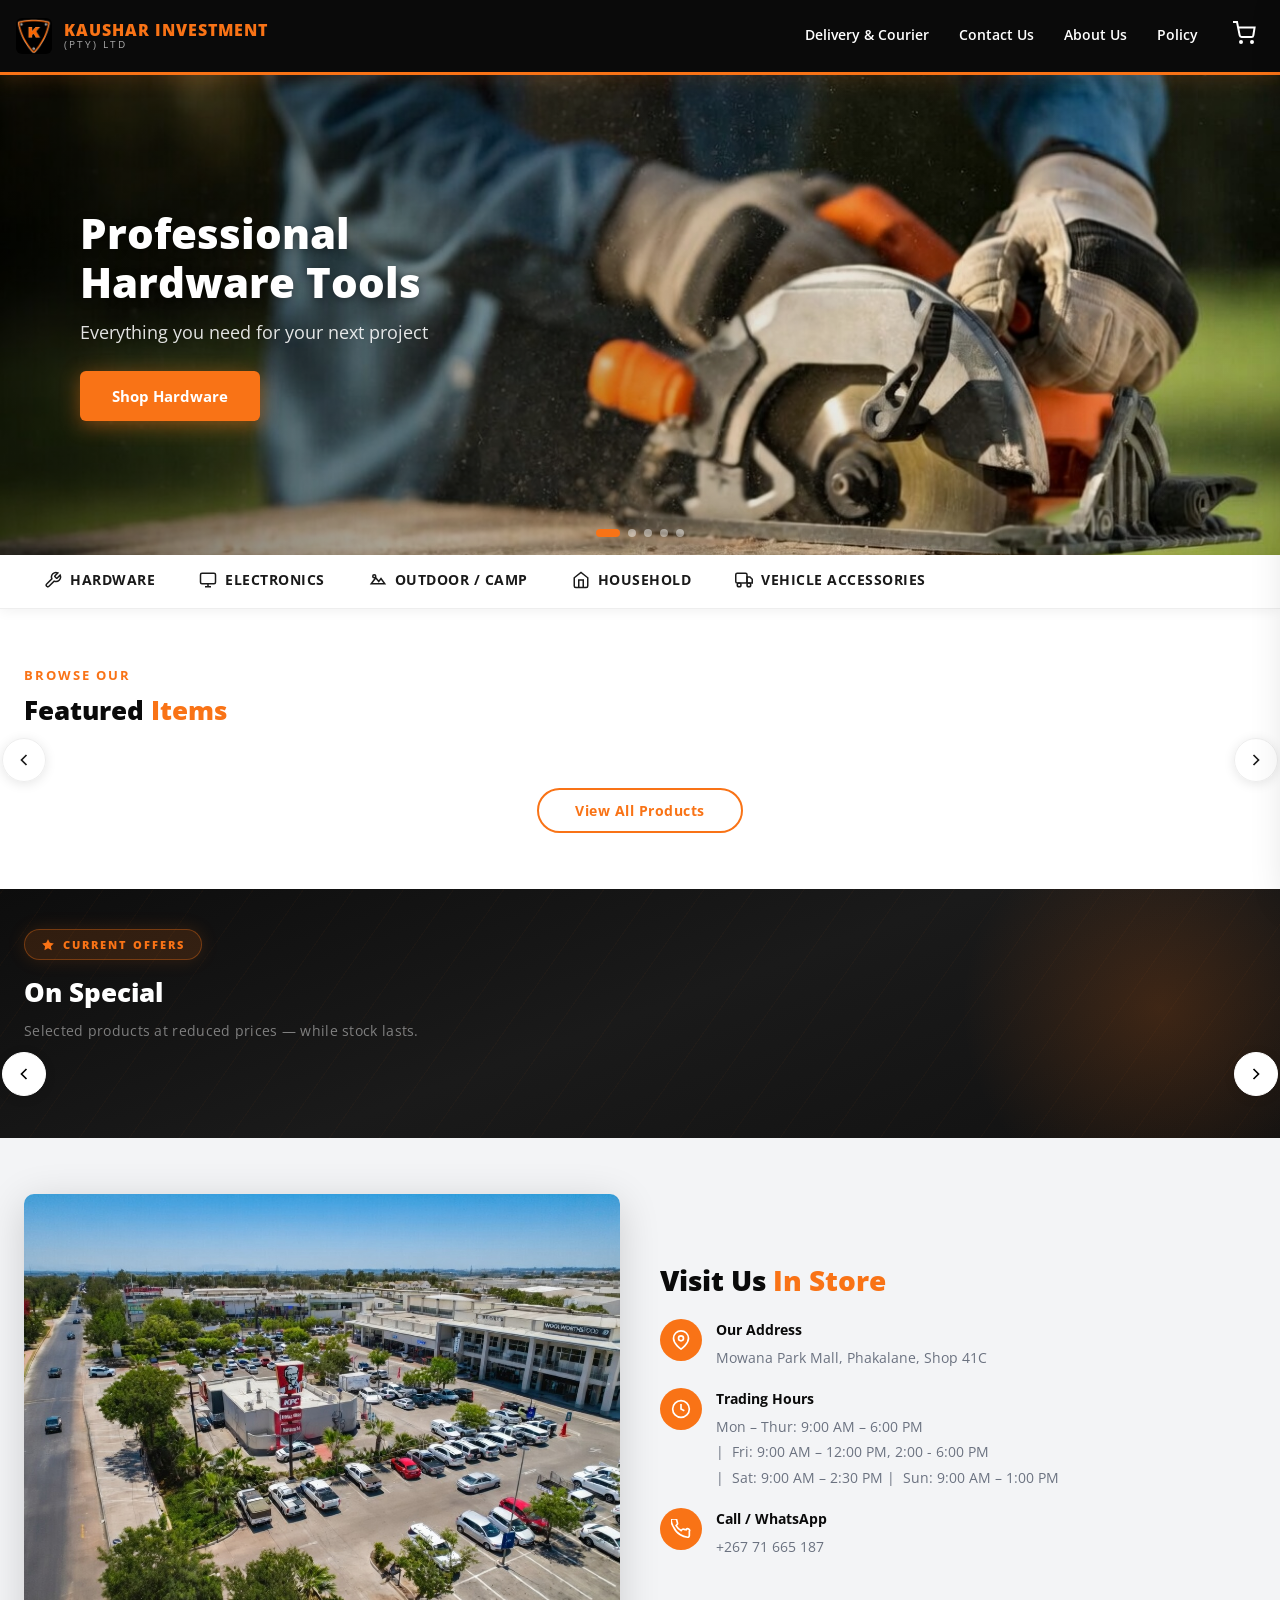
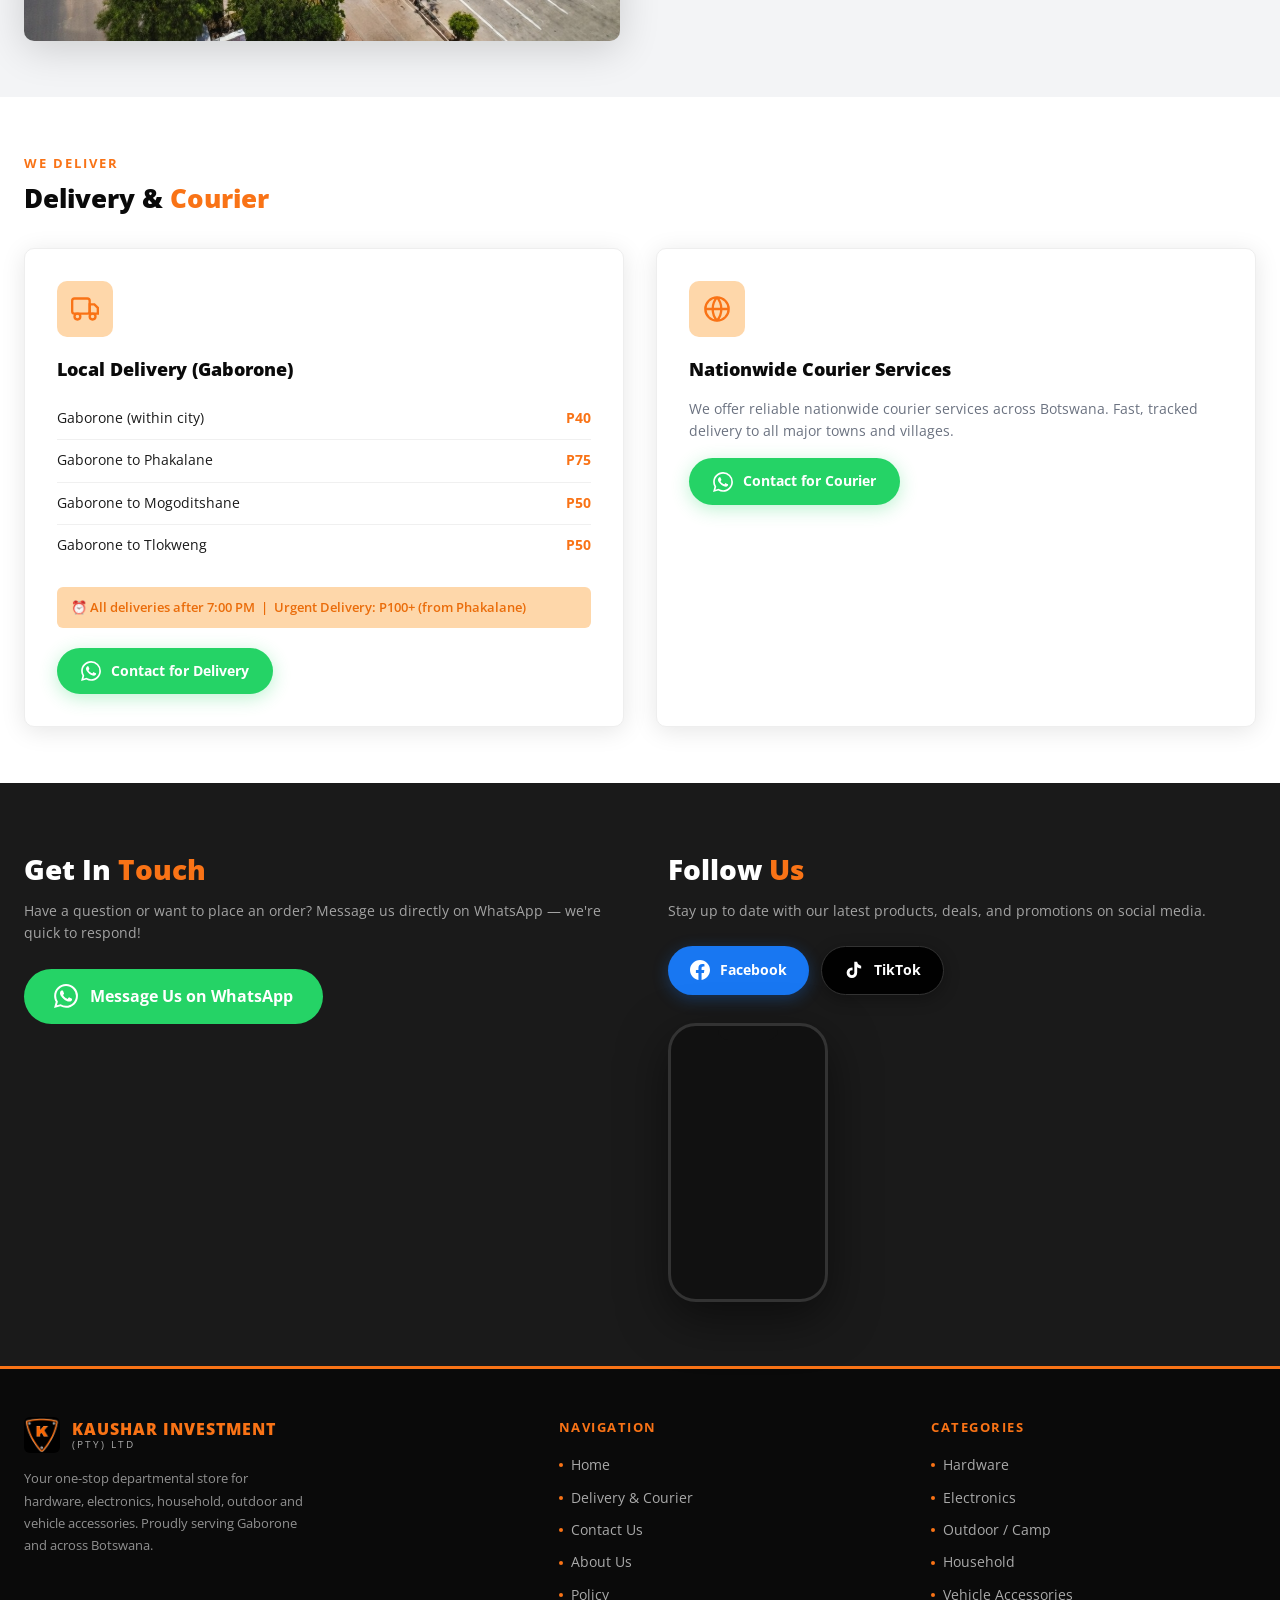
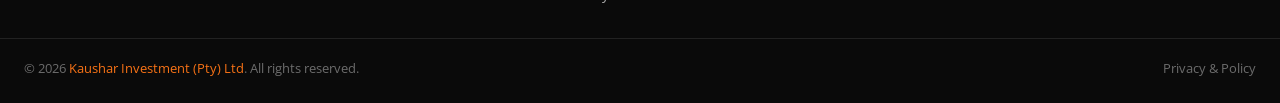
==== commit 420e6546: "Update index.html" ====
--- a/index.html
+++ b/index.html
@@ -67,7 +67,7 @@
     <!-- Slide 1 -->
     <div class="hero-slide">
       <!-- TEMP image — replace with images/banner1.jpg -->
-      <img src="images/first_slide.jpeg" alt="Kaushar Investment" style="height:36px">
+      <img src="images/first_slide.jpeg" alt="Hardware">
       <div class="hero-slide-overlay">
         <div class="hero-slide-text">
           <h2>Professional<br>Hardware Tools</h2>
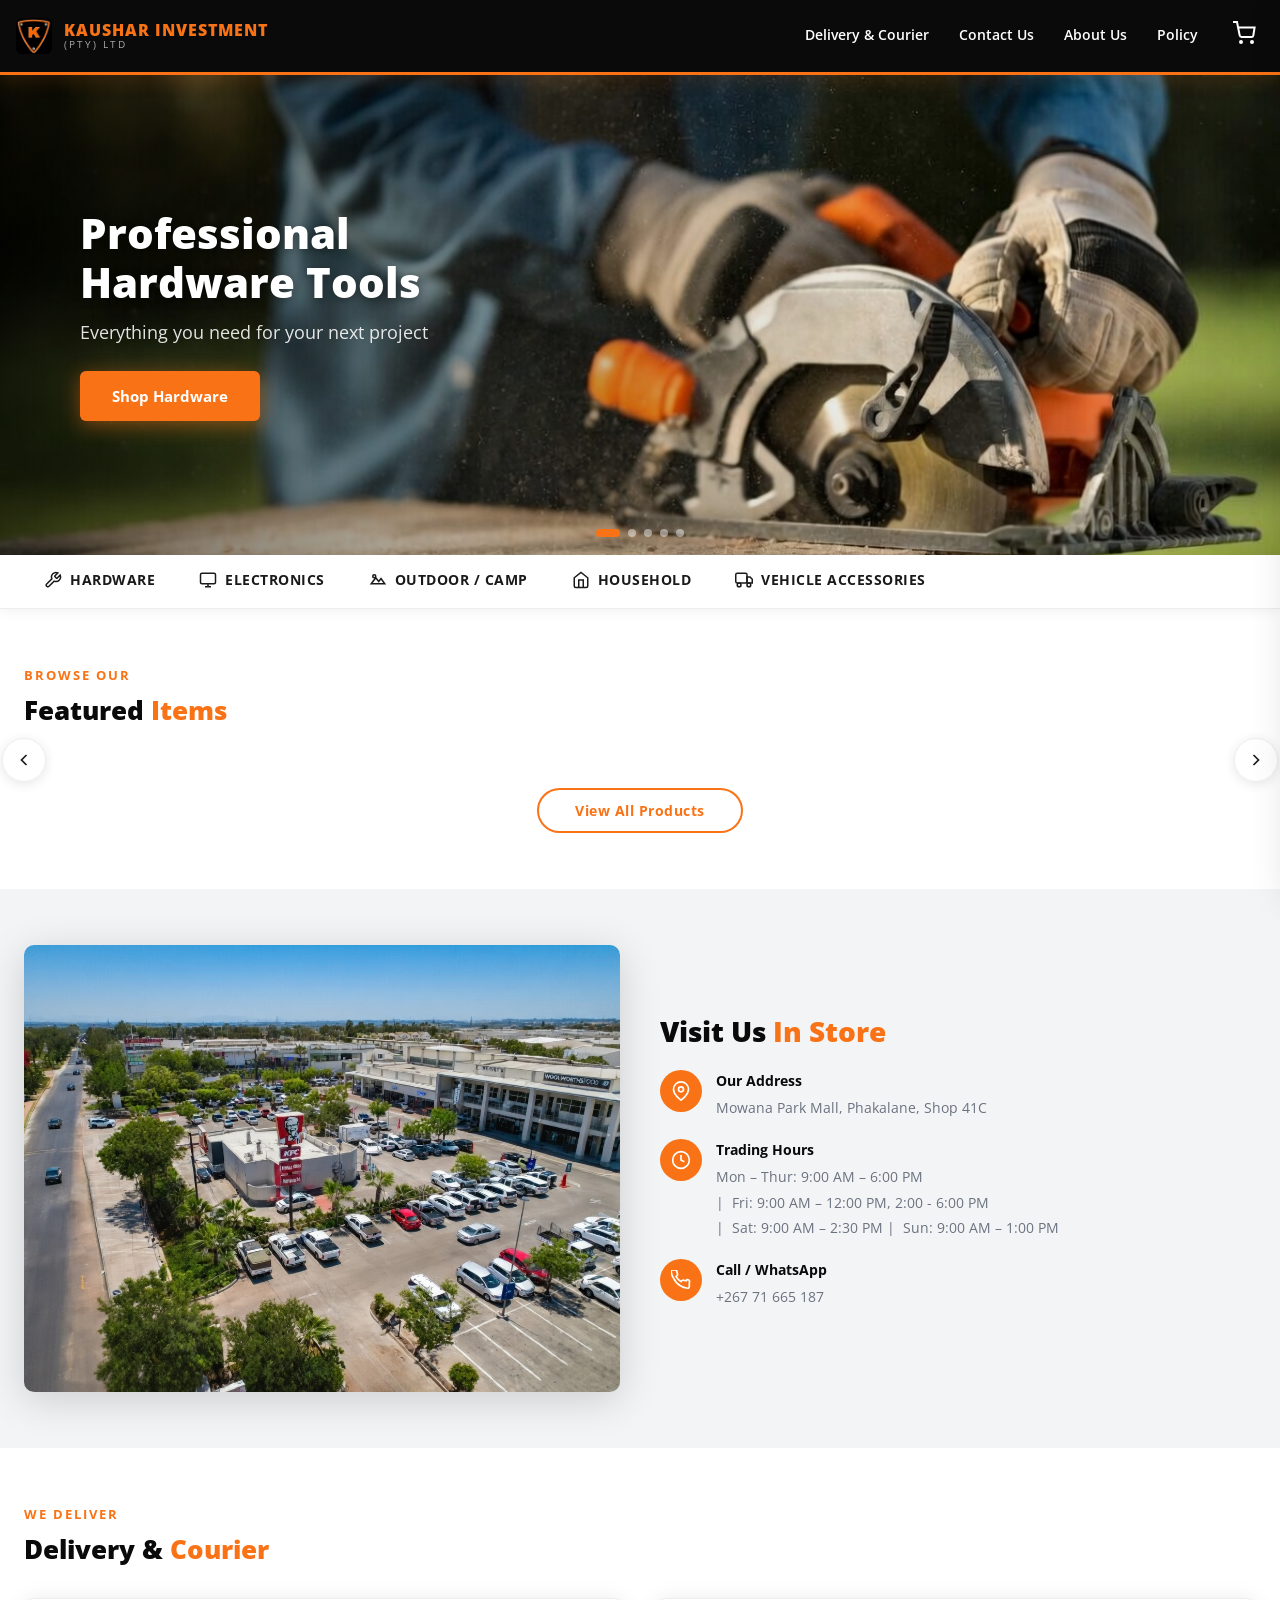
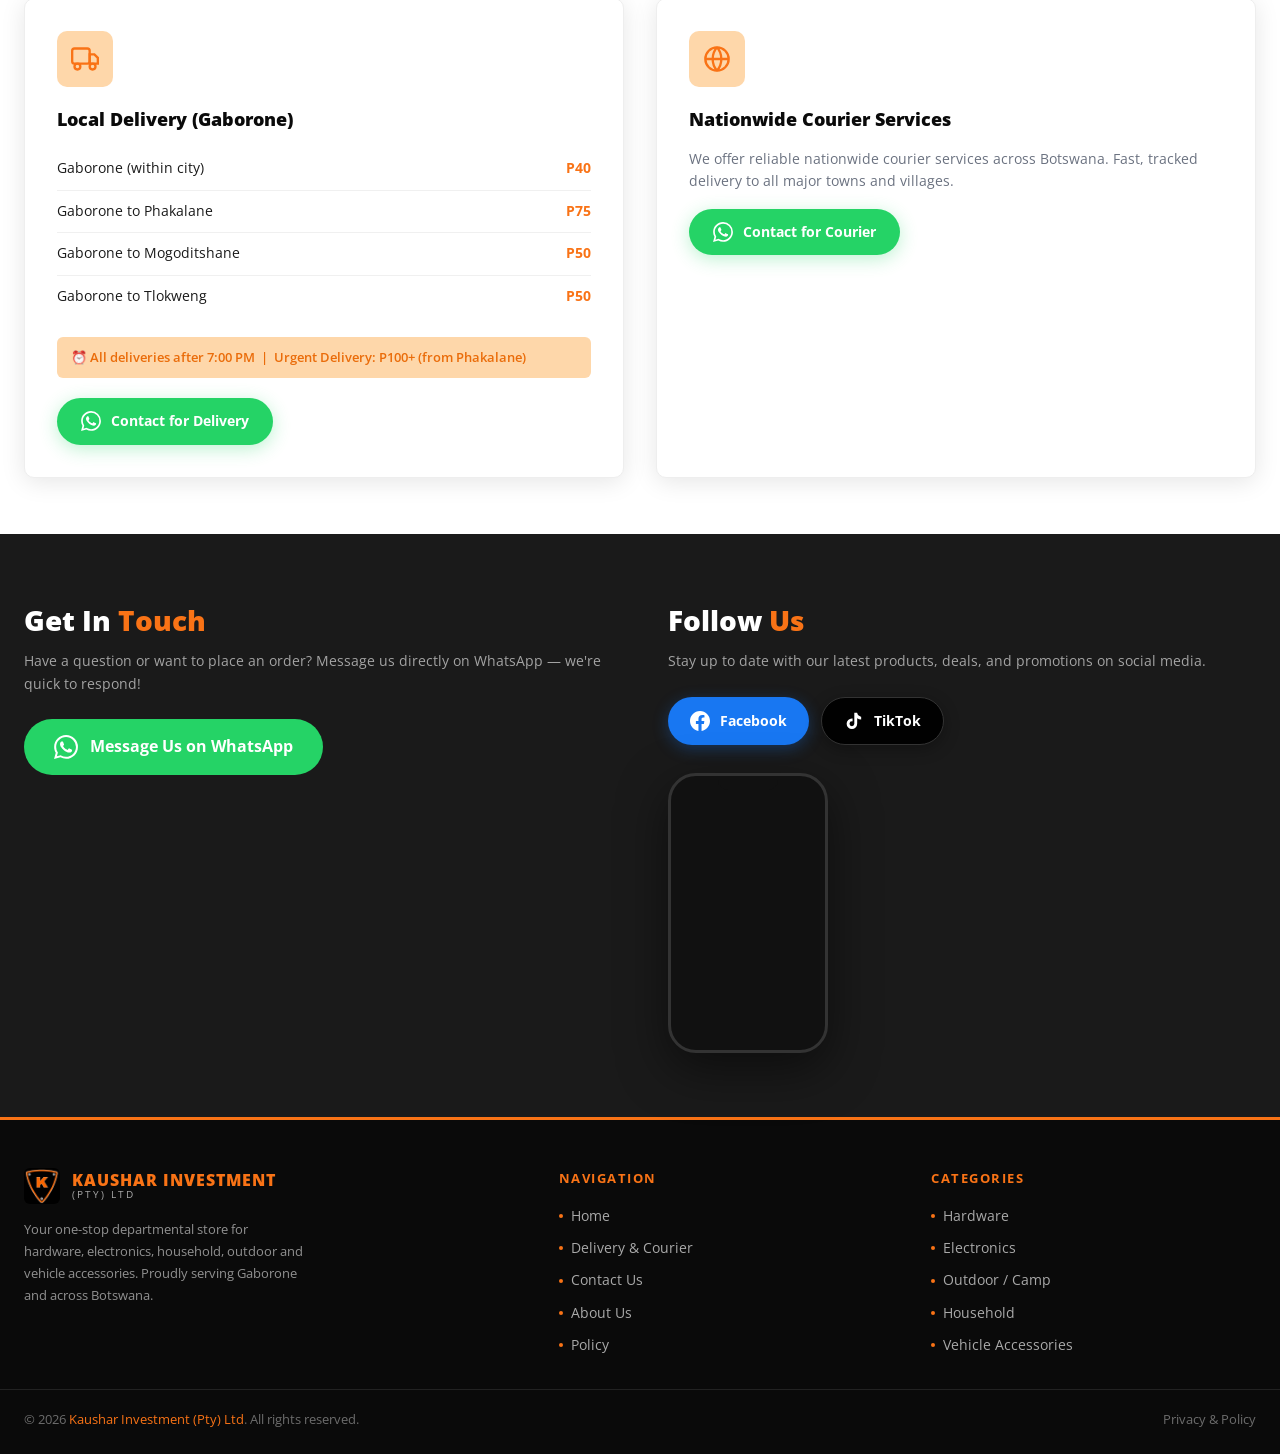
==== commit dc066105: "Update index.html" ====
--- a/index.html
+++ b/index.html
@@ -184,40 +184,6 @@
     </div>
 
     <button class="btn-view-all" onclick="viewAllProducts()">View All Products</button>
-  </div>
-</section>
-
-<!-- ---------------------------------
-     SPECIALS BANNER (toggled from manage)
-     Sits directly above the specials section, flush against it
---------------------------------- -->
-<div id="specialBannerWrap" style="display:none;overflow:hidden;max-height:140px;margin-bottom:0;line-height:0;">
-  <img src="" alt="Special Banner" style="width:100%;height:140px;object-fit:cover;display:block;">
-</div>
-
-<!-- ---------------------------------
-     ON SPECIAL SECTION
---------------------------------- -->
-<section class="special-section">
-  <div class="section-inner">
-    <div class="special-tag">
-      <svg viewBox="0 0 24 24" fill="currentColor"><path d="M12 2l3.09 6.26L22 9.27l-5 4.87 1.18 6.88L12 17.77l-6.18 3.25L7 14.14 2 9.27l6.91-1.01L12 2z"/></svg>
-      Current Offers
-    </div>
-    <div class="section-heading"><span id="specialSectionTitle">On Special</span></div>
-    <p class="special-subtitle" id="specialSectionSub">Selected products at reduced prices — while stock lasts.</p>
-
-    <div class="product-slider-wrap" id="specialSlider">
-      <button class="slider-arrow left" aria-label="Previous" style="color:#000;background:#fff;border-color:#fff;">
-        <svg viewBox="0 0 24 24" fill="none" stroke="currentColor" stroke-width="2"><polyline points="15 18 9 12 15 6"/></svg>
-      </button>
-      <div class="product-slider-viewport">
-        <div class="product-slider-track"></div>
-      </div>
-      <button class="slider-arrow right" aria-label="Next" style="color:#000;background:#fff;border-color:#fff;">
-        <svg viewBox="0 0 24 24" fill="none" stroke="currentColor" stroke-width="2"><polyline points="9 18 15 12 9 6"/></svg>
-      </button>
-    </div>
   </div>
 </section>
 
@@ -436,5 +402,6 @@
 <script src="https://cdn.jsdelivr.net/npm/@supabase/supabase-js@2/dist/umd/supabase.min.js"></script>
 <script src="js/products.js"></script>
 <script src="js/main.js"></script>
+<script src="js/connect.js"></script>
 </body>
 </html>
--- a/css/style.css
+++ b/css/style.css
@@ -460,6 +460,8 @@
   flex-shrink: 0;
   display: flex;
   flex-direction: column;
+  border: 1.5px solid #f97316;  /* Add this line */
+
 }
 .product-card:hover {
   box-shadow: 0 8px 32px rgba(249,115,22,0.12);
@@ -2407,3 +2409,122 @@
   .tiktok-mockup { justify-content: center; }
   .cart-sidebar { width: 100%; max-width: 100%; }
 }
+
+/* ═══════════════════════════════════════════════════════════
+   ON SPECIAL SECTION
+═══════════════════════════════════════════════════════════ */
+
+.specials-section {
+  background: linear-gradient(135deg, #2a2a2a 0%, #1a1a1a 100%);
+  position: relative;
+  padding: 60px 20px;
+  margin: 80px 0;
+  border-radius: 20px;
+  overflow: hidden;
+}
+
+/* Orange accent pattern */
+.specials-section::before {
+  content: '';
+  position: absolute;
+  top: 0;
+  left: 0;
+  width: 100%;
+  height: 100%;
+  background-image: 
+    linear-gradient(45deg, rgba(249, 115, 22, 0.03) 25%, transparent 25%),
+    linear-gradient(-45deg, rgba(249, 115, 22, 0.03) 25%, transparent 25%),
+    linear-gradient(45deg, transparent 75%, rgba(249, 115, 22, 0.03) 75%),
+    linear-gradient(-45deg, transparent 75%, rgba(249, 115, 22, 0.03) 75%);
+  background-size: 60px 60px;
+  background-position: 0 0, 0 30px, 30px -30px, -30px 0px;
+  pointer-events: none;
+  opacity: 0.4;
+}
+
+/* Orange glow accent */
+.specials-section::after {
+  content: '';
+  position: absolute;
+  top: -50%;
+  right: -20%;
+  width: 600px;
+  height: 600px;
+  background: radial-gradient(circle, rgba(249, 115, 22, 0.15) 0%, transparent 70%);
+  pointer-events: none;
+}
+
+.special-section-header {
+  text-align: center;
+  margin-bottom: 40px;
+  position: relative;
+  z-index: 1;
+}
+
+.special-section-title {
+  font-size: 42px;
+  font-weight: 900;
+  color: #fff;
+  margin-bottom: 12px;
+  text-transform: uppercase;
+  letter-spacing: 1px;
+  position: relative;
+  display: inline-block;
+}
+
+.special-section-title::after {
+  content: '';
+  position: absolute;
+  bottom: -8px;
+  left: 50%;
+  transform: translateX(-50%);
+  width: 80px;
+  height: 4px;
+  background: linear-gradient(90deg, transparent, #f97316, transparent);
+  border-radius: 2px;
+}
+
+.special-section-subtitle {
+  font-size: 16px;
+  color: rgba(255, 255, 255, 0.6);
+  font-weight: 500;
+  margin-top: 20px;
+}
+
+#specialBannerWrap {
+  margin-bottom: 40px;
+  position: relative;
+  z-index: 1;
+  border-radius: 12px;
+  overflow: hidden;
+  box-shadow: 0 8px 32px rgba(0, 0, 0, 0.3);
+}
+
+#specialBannerWrap img {
+  width: 100%;
+  height: auto;
+  display: block;
+  border-radius: 12px;
+  border: 2px solid rgba(249, 115, 22, 0.2);
+}
+
+/* Mobile adjustments */
+@media (max-width: 768px) {
+  .specials-section {
+    padding: 40px 16px;
+    margin: 40px 0;
+    border-radius: 16px;
+  }
+
+  .special-section-title {
+    font-size: 32px;
+  }
+
+  .special-section-subtitle {
+    font-size: 14px;
+  }
+
+  #specialBannerWrap {
+    margin-bottom: 28px;
+  }
+}
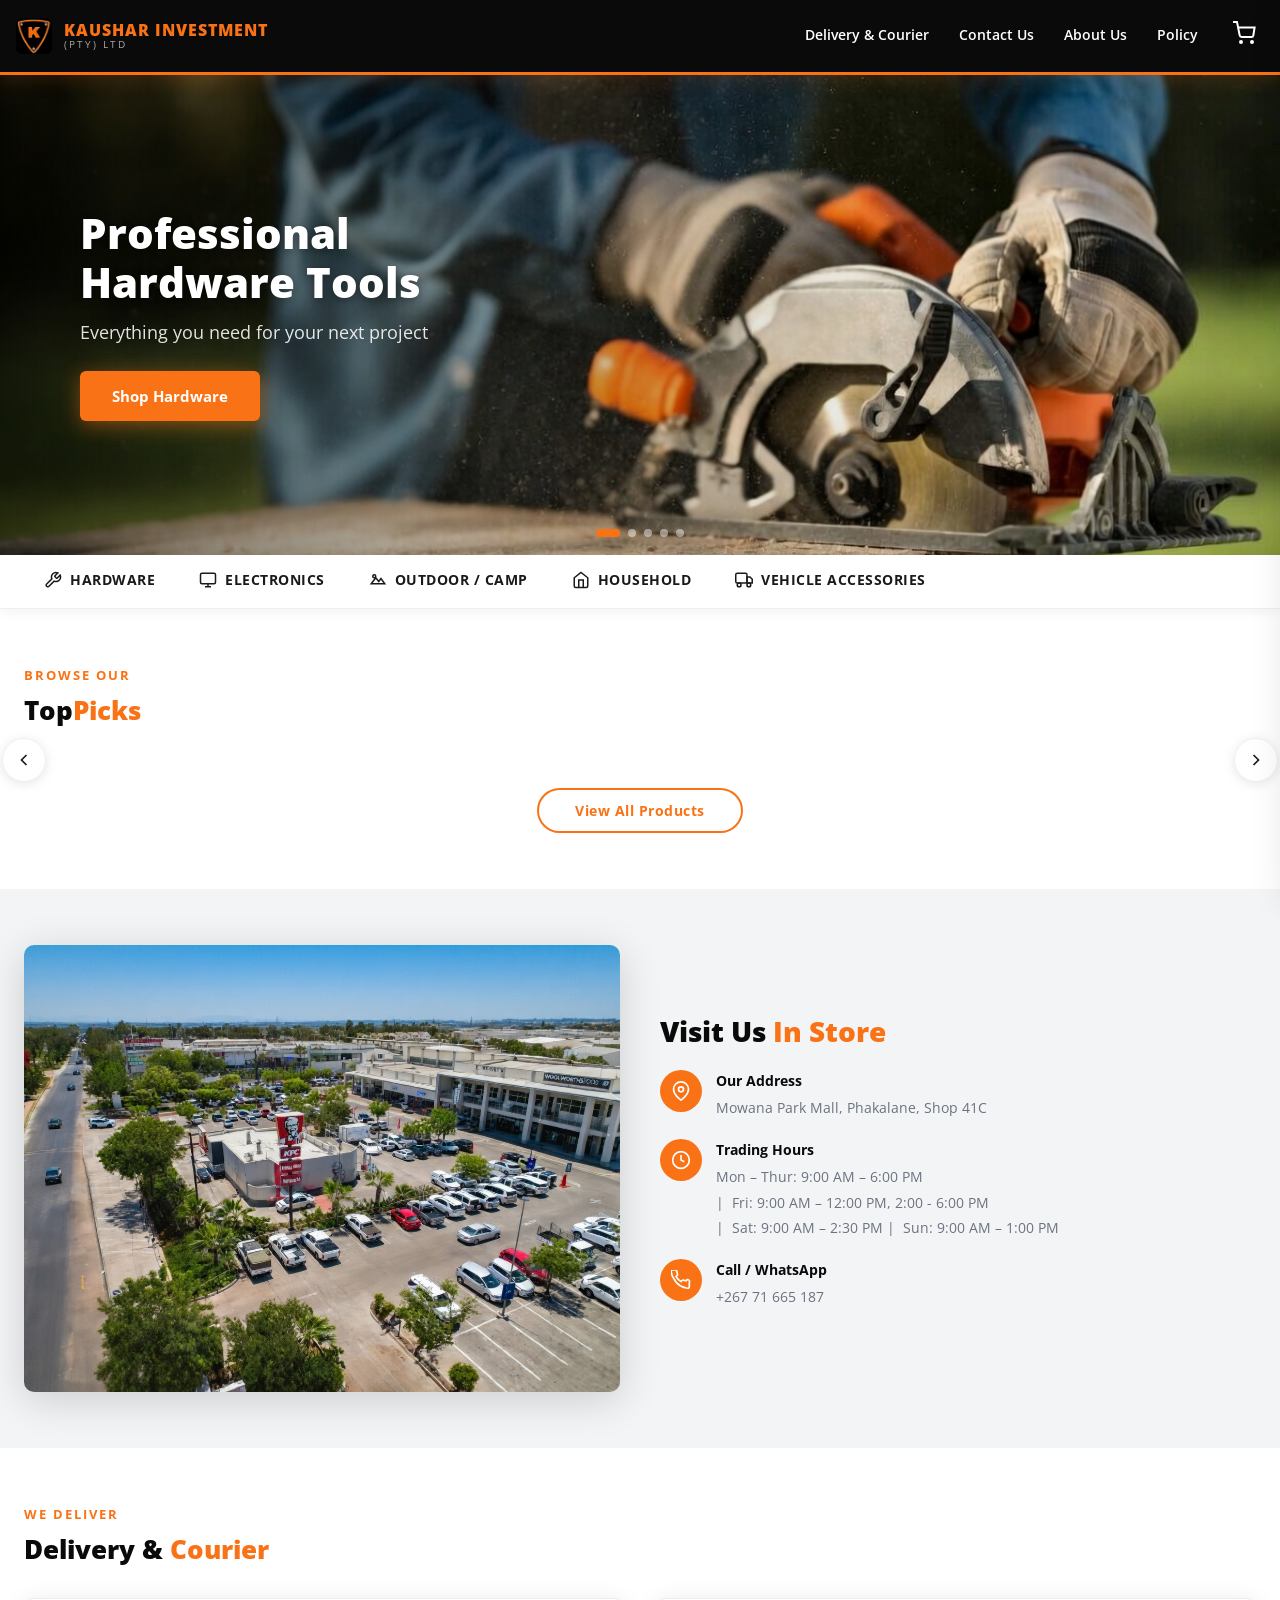
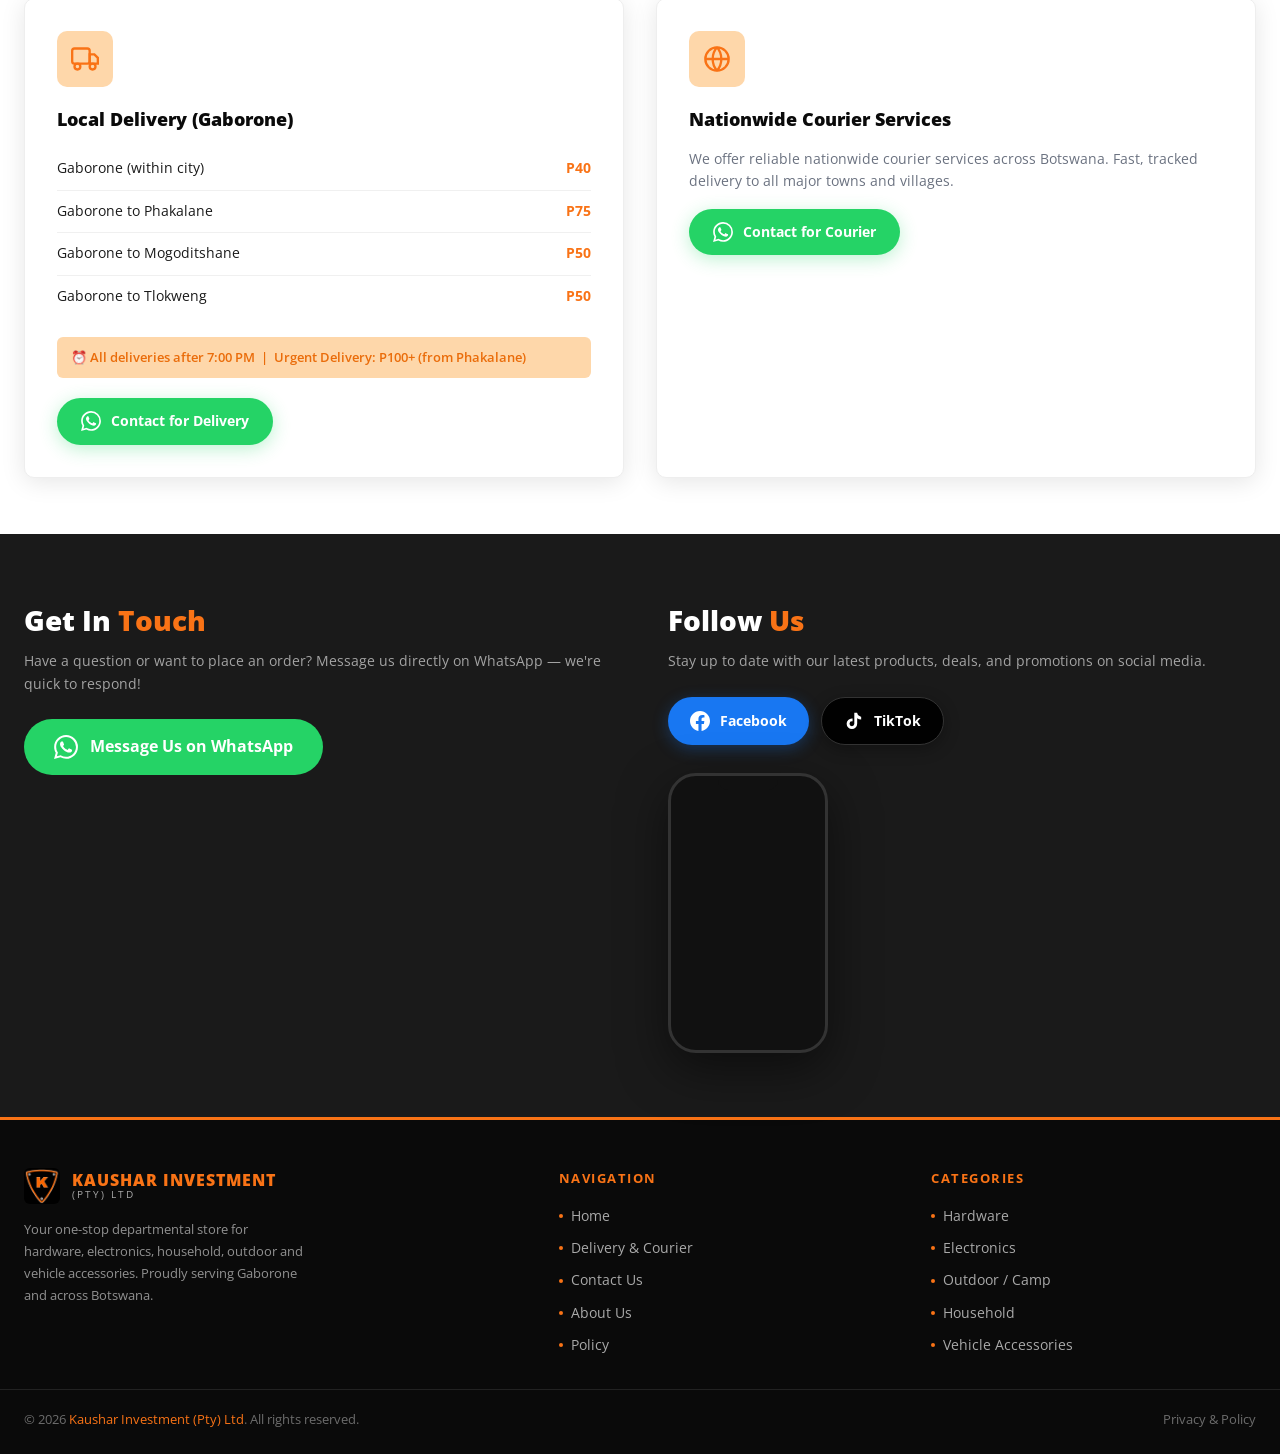
==== commit 8b4156b2: "Update index.html" ====
--- a/index.html
+++ b/index.html
@@ -169,7 +169,7 @@
 <section class="section">
   <div class="section-inner">
     <div class="section-title">Browse Our</div>
-    <div class="section-heading">Featured <span>Items</span></div>
+    <div class="section-heading">Top<span>Picks</span></div>
 
     <div class="product-slider-wrap" id="featuredSlider">
       <button class="slider-arrow left" aria-label="Previous">
--- a/css/style.css
+++ b/css/style.css
@@ -2409,122 +2409,3 @@
   .tiktok-mockup { justify-content: center; }
   .cart-sidebar { width: 100%; max-width: 100%; }
 }
-
-/* ═══════════════════════════════════════════════════════════
-   ON SPECIAL SECTION
-═══════════════════════════════════════════════════════════ */
-
-.specials-section {
-  background: linear-gradient(135deg, #2a2a2a 0%, #1a1a1a 100%);
-  position: relative;
-  padding: 60px 20px;
-  margin: 80px 0;
-  border-radius: 20px;
-  overflow: hidden;
-}
-
-/* Orange accent pattern */
-.specials-section::before {
-  content: '';
-  position: absolute;
-  top: 0;
-  left: 0;
-  width: 100%;
-  height: 100%;
-  background-image: 
-    linear-gradient(45deg, rgba(249, 115, 22, 0.03) 25%, transparent 25%),
-    linear-gradient(-45deg, rgba(249, 115, 22, 0.03) 25%, transparent 25%),
-    linear-gradient(45deg, transparent 75%, rgba(249, 115, 22, 0.03) 75%),
-    linear-gradient(-45deg, transparent 75%, rgba(249, 115, 22, 0.03) 75%);
-  background-size: 60px 60px;
-  background-position: 0 0, 0 30px, 30px -30px, -30px 0px;
-  pointer-events: none;
-  opacity: 0.4;
-}
-
-/* Orange glow accent */
-.specials-section::after {
-  content: '';
-  position: absolute;
-  top: -50%;
-  right: -20%;
-  width: 600px;
-  height: 600px;
-  background: radial-gradient(circle, rgba(249, 115, 22, 0.15) 0%, transparent 70%);
-  pointer-events: none;
-}
-
-.special-section-header {
-  text-align: center;
-  margin-bottom: 40px;
-  position: relative;
-  z-index: 1;
-}
-
-.special-section-title {
-  font-size: 42px;
-  font-weight: 900;
-  color: #fff;
-  margin-bottom: 12px;
-  text-transform: uppercase;
-  letter-spacing: 1px;
-  position: relative;
-  display: inline-block;
-}
-
-.special-section-title::after {
-  content: '';
-  position: absolute;
-  bottom: -8px;
-  left: 50%;
-  transform: translateX(-50%);
-  width: 80px;
-  height: 4px;
-  background: linear-gradient(90deg, transparent, #f97316, transparent);
-  border-radius: 2px;
-}
-
-.special-section-subtitle {
-  font-size: 16px;
-  color: rgba(255, 255, 255, 0.6);
-  font-weight: 500;
-  margin-top: 20px;
-}
-
-#specialBannerWrap {
-  margin-bottom: 40px;
-  position: relative;
-  z-index: 1;
-  border-radius: 12px;
-  overflow: hidden;
-  box-shadow: 0 8px 32px rgba(0, 0, 0, 0.3);
-}
-
-#specialBannerWrap img {
-  width: 100%;
-  height: auto;
-  display: block;
-  border-radius: 12px;
-  border: 2px solid rgba(249, 115, 22, 0.2);
-}
-
-/* Mobile adjustments */
-@media (max-width: 768px) {
-  .specials-section {
-    padding: 40px 16px;
-    margin: 40px 0;
-    border-radius: 16px;
-  }
-
-  .special-section-title {
-    font-size: 32px;
-  }
-
-  .special-section-subtitle {
-    font-size: 14px;
-  }
-
-  #specialBannerWrap {
-    margin-bottom: 28px;
-  }
-}
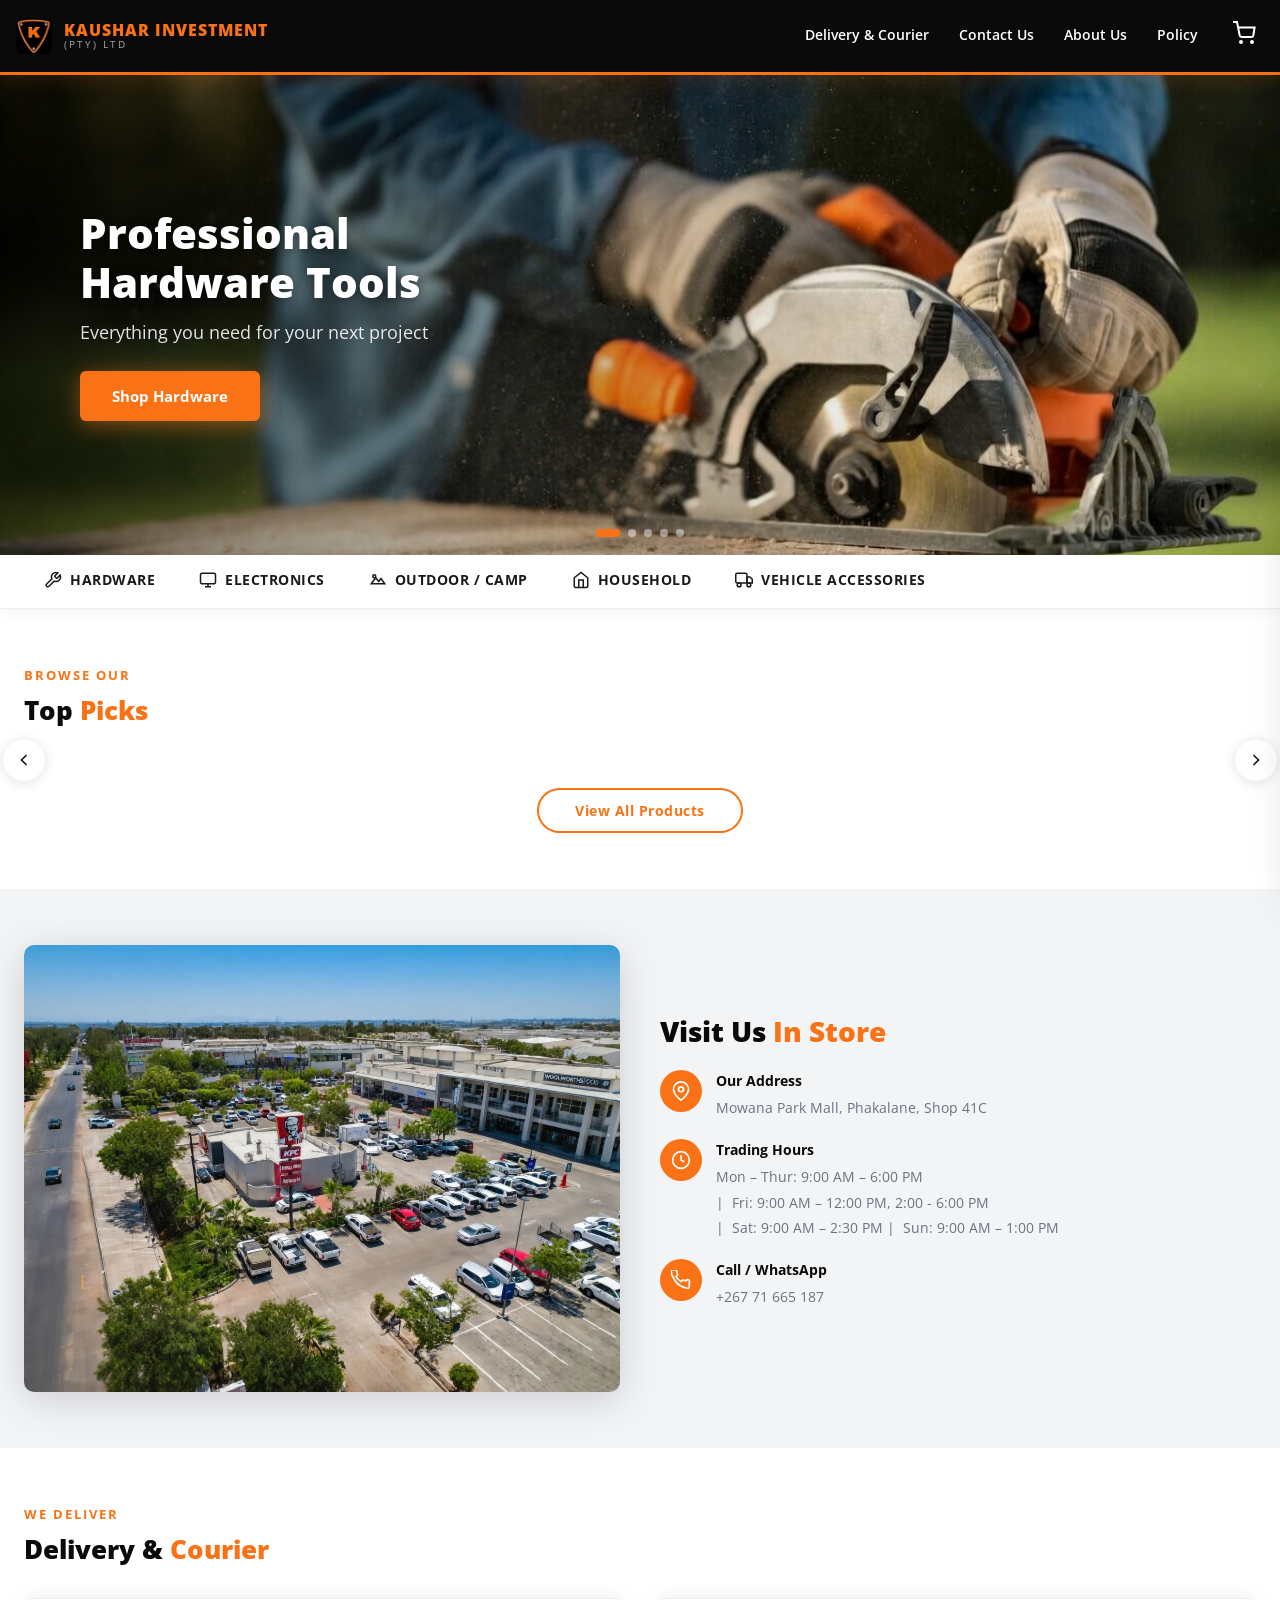
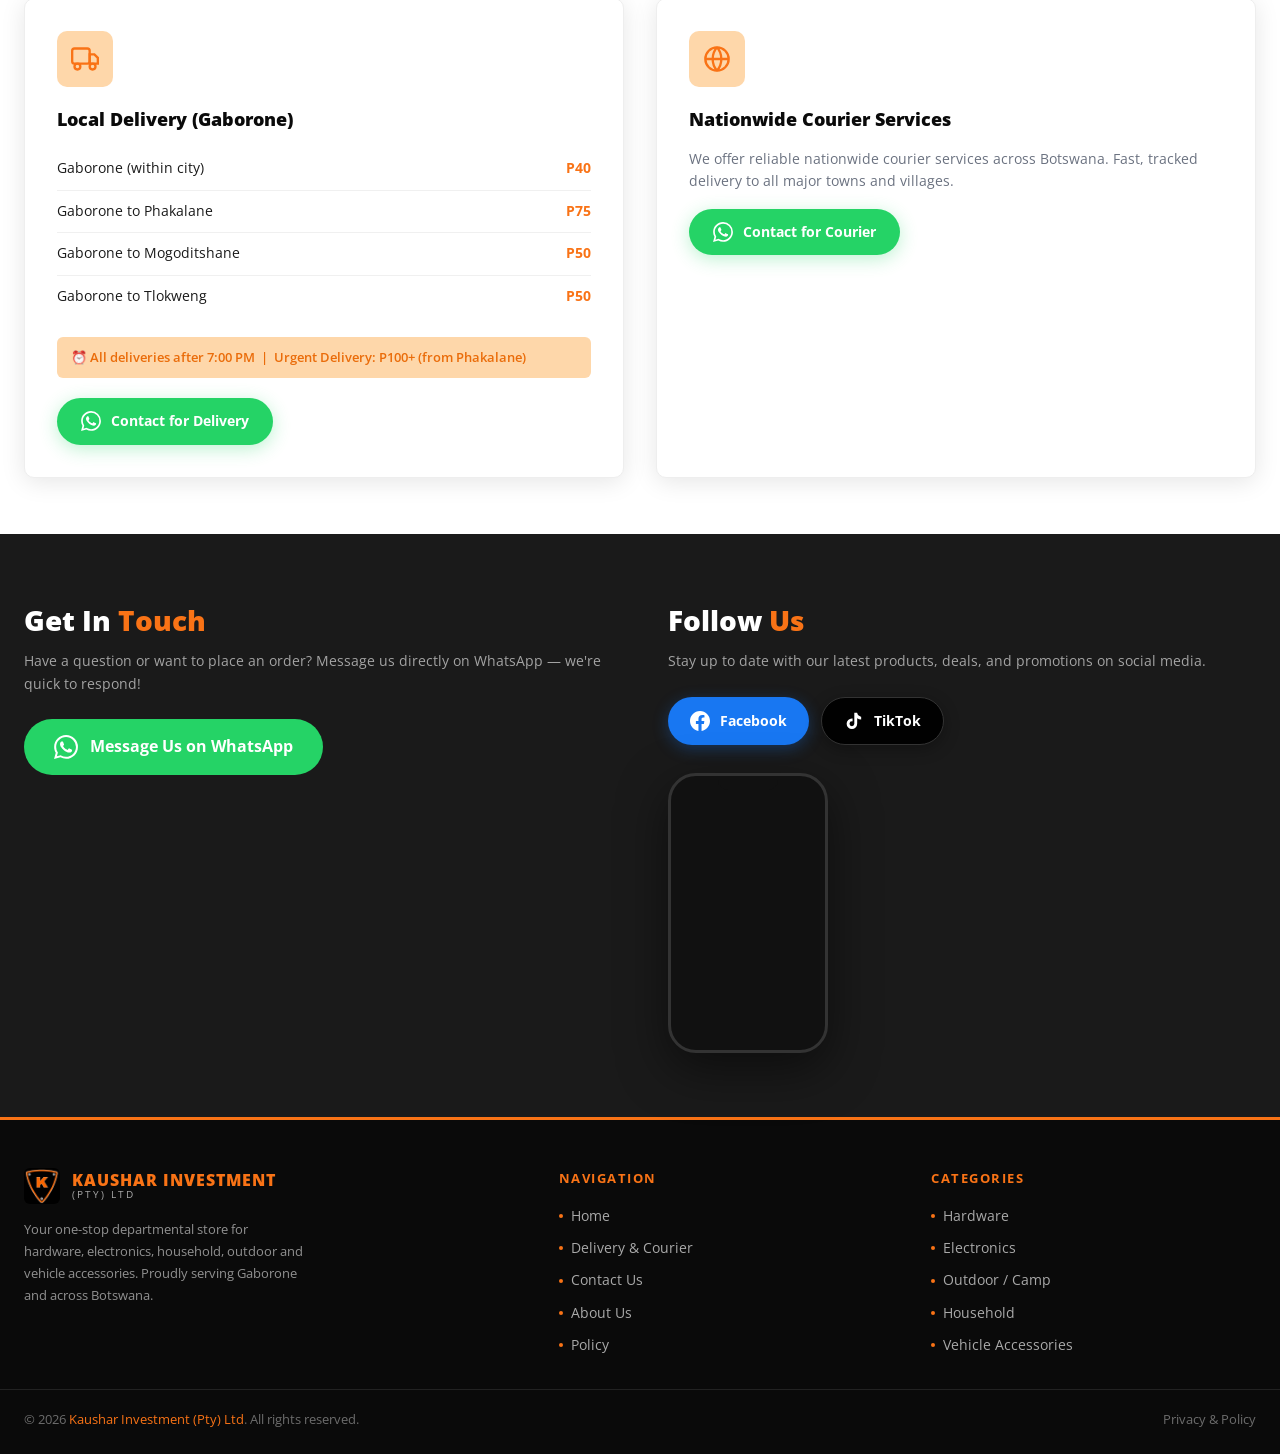
==== commit d8b34285: "Update index.html" ====
--- a/index.html
+++ b/index.html
@@ -169,7 +169,7 @@
 <section class="section">
   <div class="section-inner">
     <div class="section-title">Browse Our</div>
-    <div class="section-heading">Top<span>Picks</span></div>
+    <div class="section-heading">Top <span> Picks</span></div>
 
     <div class="product-slider-wrap" id="featuredSlider">
       <button class="slider-arrow left" aria-label="Previous">
